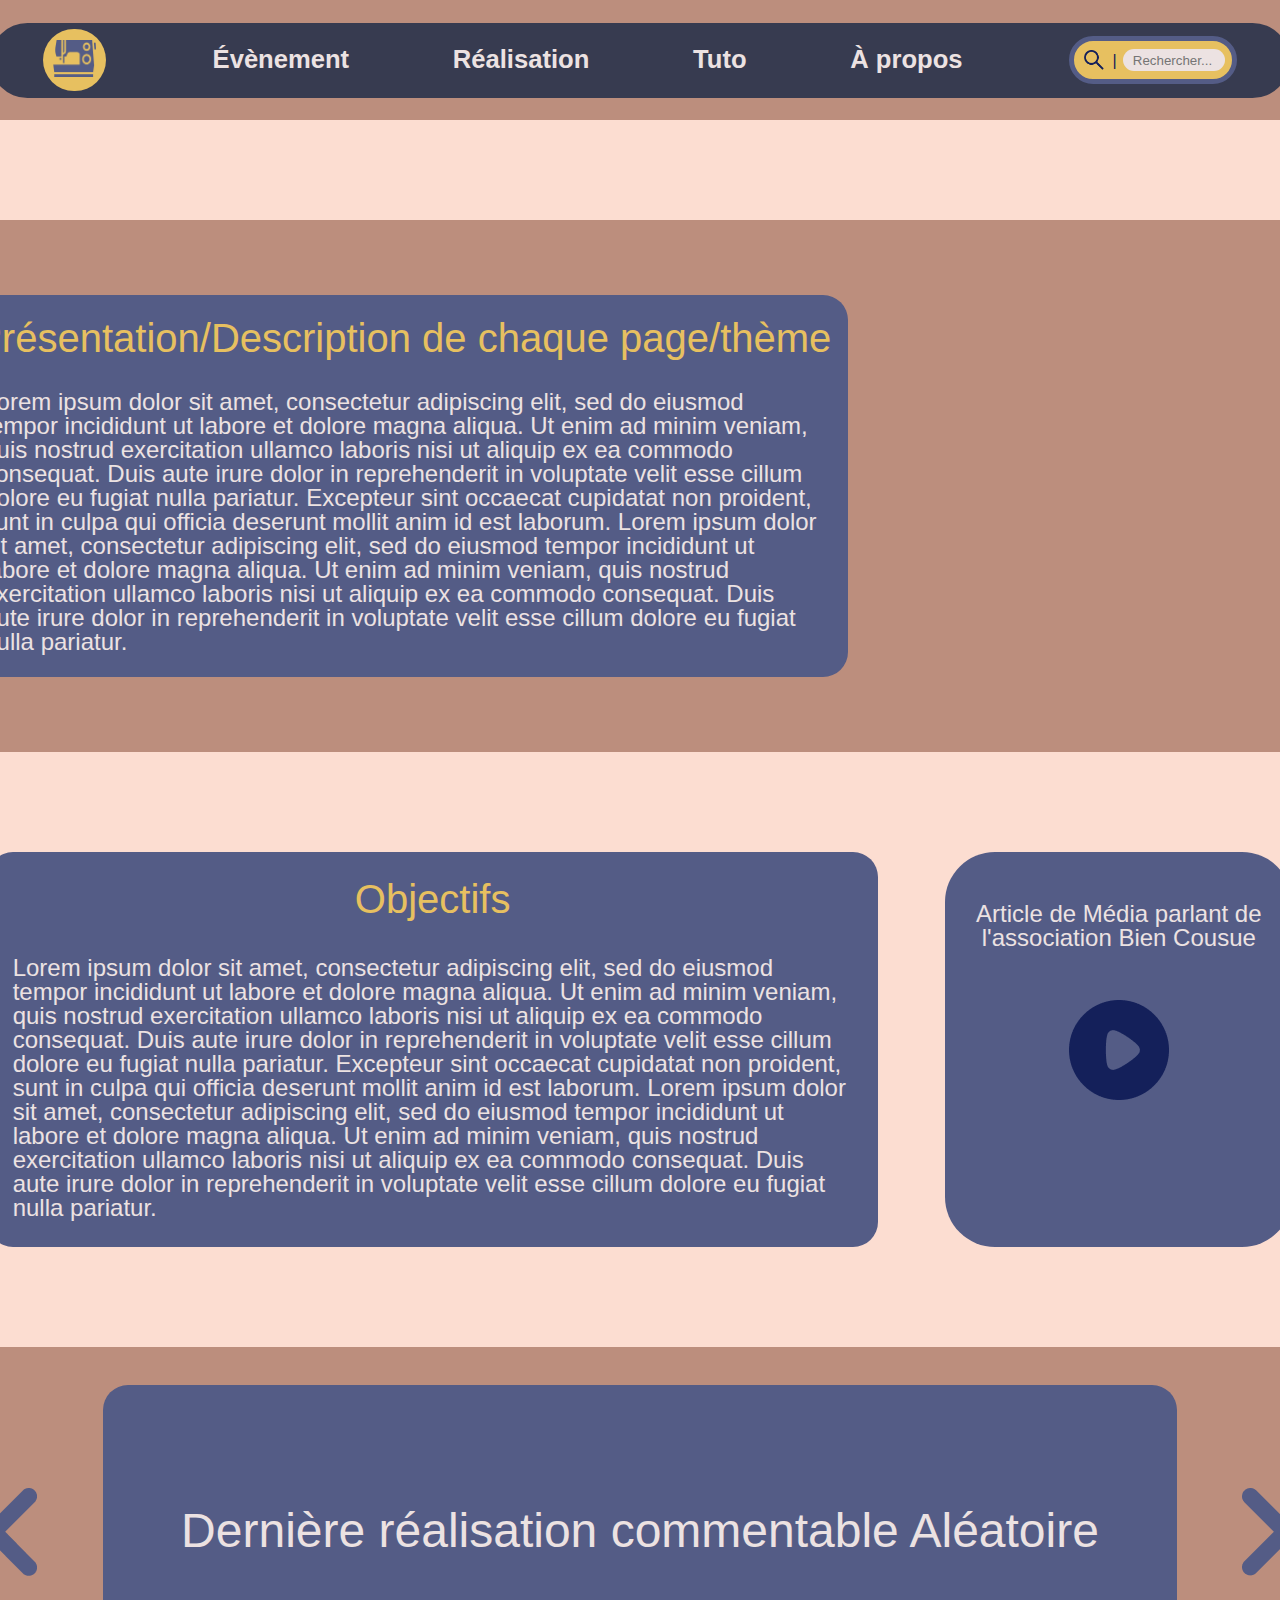
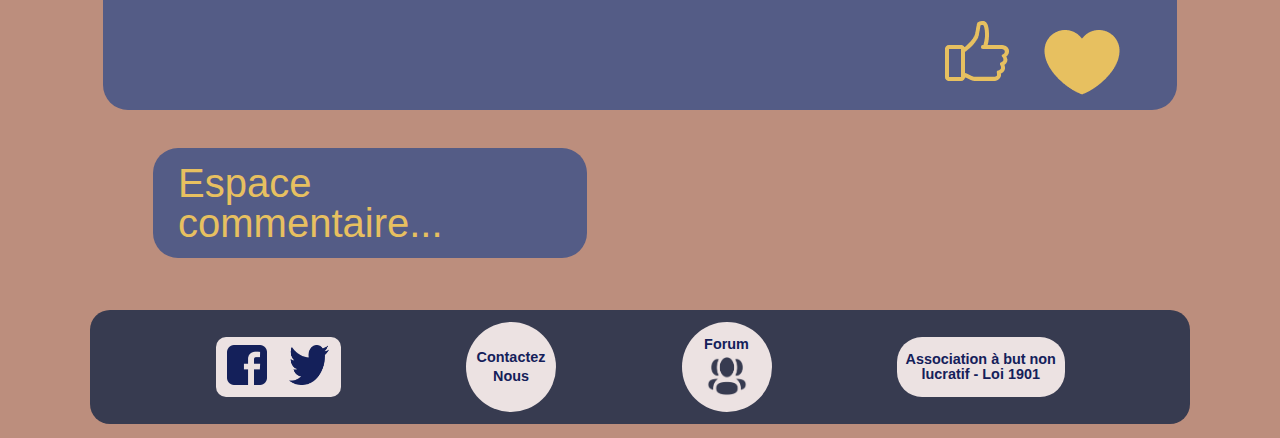
==== index.html @ 73ee2dd3 "ajout lien calendrier accueil et cadre pour note horraire" ====
<!DOCTYPE html>
<html lang="fr">

<head>
  <meta charset="UTF-8" />
  <meta http-equiv="X-UA-Compatible" content="IE=edge" />
  <meta name="viewport" content="width=device-width, initial-scale=1.0" />
  <link rel="stylesheet" media="screen" href="assets/style.css" type="text/css" />
  <link href="https://fonts.cdnfonts.com/css/courgette" rel="stylesheet" />
  <link href="https://fonts.cdnfonts.com/css/inter" rel="stylesheet" />
  <link href="https://fonts.cdnfonts.com/css/montserrat" rel="stylesheet" />
  <title>Accueil</title>
</head>

<body>
  <header>
    <nav id="h_navbar">
      <div id="logo">
        <a href="index.html" title="Accueil Bien cousue">
          <img src="assets/img/logo.png" alt="logo" class="logo_couture" />
        </a>
      </div>
      <label for="hidden" class="burger_menu"></label>
      <input type="checkbox" name="hidden" id="hidden" />
      <div class="invert_border_right"></div>
      <div class="invert_border_left"></div>
      <ul id="pages">
        <li>
          <a href="evenements/evenement.html">
            <p>Évènement</p>
          </a>
        </li>
        <li>
          <a href="realisation/realisation.html">
            <p>Réalisation</p>
          </a>
        </li>
        <li>
          <a href="tuto/tuto.html">
            <p>Tuto</p>
          </a>
        </li>
        <li>
          <a href="a_propos.html">
            <p>&Agrave; propos</p>
          </a>
        </li>
      </ul>
      <div id="bar_recherche">
        <form action="recherche" id="form_recherche">
          <label for="loupe"></label>
          <input type="image" src="assets/img/Vector.png" alt="icone de loupe" id="loupe" />
          <p>|</p>

          <label for="recherche"></label>
          <input type="text" id="recherche" placeholder="Rechercher..." maxlength="50" />
        </form>
      </div>
    </nav>
  </header>
  <main>
    <section id="bloc_desc">
      <div id="presentation">
        <h1 class="text_gold">
          Présentation/Description de chaque page/thème
        </h1>
        <p class="text_white">
          Lorem ipsum dolor sit amet, consectetur adipiscing elit, sed do
          eiusmod tempor incididunt ut labore et dolore magna aliqua. Ut enim
          ad minim veniam, quis nostrud exercitation ullamco laboris nisi ut
          aliquip ex ea commodo consequat. Duis aute irure dolor in
          reprehenderit in voluptate velit esse cillum dolore eu fugiat nulla
          pariatur. Excepteur sint occaecat cupidatat non proident, sunt in
          culpa qui officia deserunt mollit anim id est laborum. Lorem ipsum
          dolor sit amet, consectetur adipiscing elit, sed do eiusmod tempor
          incididunt ut labore et dolore magna aliqua. Ut enim ad minim
          veniam, quis nostrud exercitation ullamco laboris nisi ut aliquip ex
          ea commodo consequat. Duis aute irure dolor in reprehenderit in
          voluptate velit esse cillum dolore eu fugiat nulla pariatur.
        </p>
      </div>
      <div id="calendrier">
        <a href="../evenements/even_NosAteliers.html#anchor1-even_exep">

          <img src="assets/img/calendrier.PNG" id="calendrier_index" alt="" />
        </a>
      </div>
    </section>

    <section id="objectifs">
      <div id="objectifs_texte">
        <h1 class="text_gold">Objectifs</h1>
        <p class="text_white">
          Lorem ipsum dolor sit amet, consectetur adipiscing elit, sed do
          eiusmod tempor incididunt ut labore et dolore magna aliqua. Ut enim
          ad minim veniam, quis nostrud exercitation ullamco laboris nisi ut
          aliquip ex ea commodo consequat. Duis aute irure dolor in
          reprehenderit in voluptate velit esse cillum dolore eu fugiat nulla
          pariatur. Excepteur sint occaecat cupidatat non proident, sunt in
          culpa qui officia deserunt mollit anim id est laborum. Lorem ipsum
          dolor sit amet, consectetur adipiscing elit, sed do eiusmod tempor
          incididunt ut labore et dolore magna aliqua. Ut enim ad minim
          veniam, quis nostrud exercitation ullamco laboris nisi ut aliquip ex
          ea commodo consequat. Duis aute irure dolor in reprehenderit in
          voluptate velit esse cillum dolore eu fugiat nulla pariatur.
        </p>
      </div>
      <div id="article_media">
        <p class="text_white">
          Article de Média parlant de l'association Bien Cousue
        </p>
        <div id="bouton_play">
          <img src="assets/img/Play.png" id="bouton_bouton_play" alt="icone de lecteur video" />
        </div>
      </div>
    </section>
    <div id="section_realisation">
      <img id="fleche_gauche" src="assets/img/VectorLeft.png" alt="fleche gauche" />
      <div id="center_realisation">
        <div id="der_realisation">
          <p class="text_white">Dernière réalisation commentable Aléatoire</p>
          <div id="like_realisation">
            <img class="img_der" src="assets/img/like.png" alt="pouce like" />
            <img class="img_der" src="assets/img/coeur.png" alt="coeur" />
          </div>
        </div>
        <div id="espace_commentaire">
          <p class="text_gold">Espace commentaire...</p>
        </div>
      </div>
      <img id="fleche_droite" src="assets/img/VectorRight.png" alt="fleche droite" />
    </div>
  </main>
  <footer>
    <nav id="footer_nav">
      <div id="reseaux_sociaux">
        <a href="https://fr-fr.facebook.com/reg/">
          <img src="assets/img/facebook.png" alt="logo facebook" class="footer-img" />
        </a>
        <a href="https://twitter.com/">
          <img src="assets/img/tweeter.png" alt="logo tweeter" class="footer-img" />
        </a>
      </div>
      <div>
        <a href="a_propos.html#contactez-nous" class="footer_circle">
          <p>Contactez</p>
          <p>Nous</p>
        </a>
      </div>
      <div>
        <a href="realisation/forum.html" class="footer_circle">
          <p>Forum</p>
          <img src="assets/img/forum.png" alt="icone forum" class="footer-img" />
        </a>
      </div>
      <div id="legislation">
        <a href="https://www.legifrance.gouv.fr/loda/id/LEGITEXT000006069570/">
          <p>Association à but non lucratif - Loi 1901</p>
        </a>
      </div>
    </nav>
  </footer>
</body>

</html>
---- assets/style.css ----
/* import */

@import url("https://fonts.cdnfonts.com/css/courgette");
@import url("https://fonts.cdnfonts.com/css/montserrat");
@import url("https://fonts.cdnfonts.com/css/inter");

/* reset CSS */
html,
body,
div,
span,
applet,
object,
iframe,
h1,
h2,
h3,
h4,
h5,
h6,
p,
blockquote,
pre,
a,
abbr,
acronym,
address,
big,
cite,
code,
del,
dfn,
em,
img,
ins,
kbd,
q,
s,
samp,
small,
strike,
strong,
sub,
sup,
tt,
var,
b,
u,
i,
center,
dl,
dt,
dd,
ol,
ul,
li,
fieldset,
form,
label,
legend,
table,
caption,
tbody,
tfoot,
thead,
tr,
th,
td,
article,
aside,
canvas,
details,
embed,
figure,
figcaption,
footer,
header,
hgroup,
menu,
nav,
output,
ruby,
section,
summary,
time,
mark,
audio,
video {
  margin: 0;
  padding: 0;
  border: 0;
  font-size: 100%;
  font: inherit;
  vertical-align: baseline;
}

/* HTML5 display-role reset for older browsers */
article,
aside,
details,
figcaption,
figure,
footer,
header,
hgroup,
menu,
nav,
section {
  display: block;
}

body {
  line-height: 1;
}

ol,
ul {
  list-style: none;
}

blockquote,
q {
  quotes: none;
}

blockquote:before,
blockquote:after,
q:before,
q:after {
  content: "";
  content: none;
}

table {
  border-collapse: collapse;
  border-spacing: 0;
}

a {
  color: currentColor;
  text-decoration: none;
}

/* fin reset CSS */

/* *************************************************************************************************************************** */

/* start Variables */

:root {
  --primary-color: #bc8e7d;
  --primary-light: #fcddd1;
  --primary-dark: #82514e;
  --secondary-color: #373b50;
  --secondary-light: #545c86;
  --secondary-dark: #14205a;
  --gold: #e7c060;
  --white: #ece2e2;
}

/* end Variables / Import */

/* *************************************************************************************************************************** */

/* start Version Desktop */

/* général */
body {
  display: flex;
  flex-direction: column;
  align-items: center;
  background-color: var(--white);
}

main {
  width: 1440px;
  background-color: var(--primary-light);
}

h1,
h2,
h3,
h4,
h5,
h6 {
  font-family: "Courgette", sans-serif;
}

p {
  font-family: "Inter", sans-serif;
}

/* *************************************************************************************************************************** */

/* header */
header {
  width: 1440px;
  height: 120px;
  background-color: var(--primary-color);
  display: flex;
  justify-content: center;
  align-items: center;
}

#h_navbar {
  width: 1300px;
  height: calc(150px / 2);
  background-color: var(--secondary-color);
  border-radius: 50px;
  display: flex;
  justify-content: space-around;
  align-items: center;
}

#logo {
  width: calc(125px / 2);
  height: calc(125px / 2);
  border-radius: 50%;
  background-color: var(--gold);
  display: flex;
  justify-content: center;
  align-items: center;
}

.logo_couture {
  width: calc(87.5px / 2);
  height: calc(75px / 2);
}

a:hover {
  filter: opacity(0.8);
}

#hidden,
.burger_menu {
  display: none;
}

.invert_border_right,
.invert_border_left {
  visibility: hidden;
  overflow: hidden;
  position: absolute;
  width: 30px;
  height: 0px;
  opacity: 0;
  top: 65px;
  z-index: -1;
  transition: opacity 0.1s, height 1.5s;
}
.invert_border_right {
  right: -30px;
}
.invert_border_left {
  right: 90px;
}

#pages {
  width: 750px;
  height: auto;
  display: flex;
  justify-content: space-between;
  font-size: 1.6em;
  font-weight: bold;
  gap: 20px;
  color: var(--white);
}

#pages > a:hover {
  color: var(--gold);
}

#bar_recherche {
  width: calc(236px / 1.5);
  height: calc(57px / 1.5);
  border: 5px solid var(--secondary-light);
  border-radius: 100px;
  background-color: var(--gold);
  display: flex;
  justify-content: center;
  align-items: center;
}

#form_recherche {
  display: flex;
  justify-content: space-evenly;
  align-items: center;
  width: calc(225px / 1.5);
}

#form_recherche > p {
  height: 20px;
  margin-left: 5px;
  margin-top: 5px;
  color: var(--secondary-dark);
}

#recherche {
  width: calc(135px / 1.5);
  height: 20px;
  background-color: var(--white);
  border-radius: 100px;
  border: 0px solid var(--gold);
  color: var(--secondary-dark);
  padding-left: 10px;
}

#loupe {
  width: 20px;
  height: 20px;
}
/* fin header */

/* *************************************************************************************************************************** */

/* footer */
footer {
  width: 1440px;
  height: calc(283px / 2);
  background-color: var(--primary-color);
  display: flex;
  justify-content: center;
  align-items: center;
}

#footer_nav {
  width: 1100px;
  height: calc(227px / 2);
  background-color: var(--secondary-color);
  border-radius: 20px;
  display: flex;
  justify-content: space-evenly;
  align-items: center;
}

#footer_nav p {
  font-size: 0.9em;
  font-weight: bold;
  font-family: "Montserrat", sans-serif;
}

#reseaux_sociaux {
  width: calc(250px / 2);
  height: calc(120px / 2);
  display: flex;
  justify-content: space-around;
  align-items: center;
  background-color: var(--white);
  border-radius: 10px;
}

.footer-img {
  width: 40px;
  height: 40px;
}

.footer_circle {
  width: calc(180px / 2);
  height: calc(180px / 2);
  border-radius: 50%;
  background-color: var(--white);
  color: var(--secondary-dark);
  display: flex;
  justify-content: center;
  gap: 5px;
  align-items: center;
  flex-direction: column;
}

#legislation {
  width: calc(335px / 2);
  height: calc(120px / 2);
  background-color: var(--white);
  border-radius: 25px;
  color: var(--secondary-dark);
  display: flex;
  justify-content: center;
  align-items: center;
  text-align: center;
}
/* fin footer */

/* Fin général */

/* *************************************************************************************************************************** */

/* Début index*/
#bloc_desc {
  width: 1440px;
  height: 532px;
  background-color: var(--primary-color);
  margin-top: 100px;
  display: flex;
  justify-content: space-around;
  align-items: center;
}

.text_white {
  font-size: 1.5em;
  color: var(--white);
  margin: 0px 25px;
}

.text_gold {
  font-size: 2.5em;
  color: var(--gold);
}

#presentation {
  width: 890px;
  height: 382px;
  border-radius: 25px;
  background-color: var(--secondary-light);
  display: flex;
  flex-direction: column;
  justify-content: space-evenly;
  align-items: center;
  gap: 10px;
}

#calendrier {
  width: 397px;
  height: 382px;
}

#objectifs {
  display: flex;
  justify-content: space-evenly;
  align-items: center;
  margin-top: 100px;
}

#objectifs_texte {
  width: 890px;
  height: 395px;
  background-color: var(--secondary-light);
  border-radius: 25px;
  display: flex;
  flex-direction: column;
  justify-content: space-evenly;
  align-items: center;
  gap: 10px;
}

#article_media {
  width: 347px;
  height: 395px;
  border-radius: 50px;
  background-color: var(--secondary-light);
  display: flex;
  flex-direction: column;
  justify-content: space-evenly;
  align-items: center;
  text-align: center;
}

#bouton_play {
  height: 50%;
  display: flex;
  justify-content: center;
  align-items: flex-start;
}

#section_realisation {
  width: 1440px;
  height: 549px;
  background-color: var(--primary-color);
  margin-top: 100px;
  display: flex;
  justify-content: space-evenly;
  align-items: center;
}

#fleche_gauche {
  margin-bottom: 180px;
}

#center_realisation {
  height: 549px;
  display: flex;
  flex-direction: column;
  justify-content: space-evenly;
}

#der_realisation {
  width: 1074px;
  height: 325px;
  background-color: var(--secondary-light);
  border-radius: 25px;
  font-size: 2em;
  display: flex;
  flex-direction: column;
  justify-content: flex-end;
  gap: 50px;
}

#der_realisation > p {
  justify-self: center;
  align-self: center;
}

#like_realisation {
  padding-right: 50px;
  align-self: flex-end;
}

#espace_commentaire {
  width: 409px;
  height: 110px;
  background-color: var(--secondary-light);
  border-radius: 25px;
  margin-left: 50px;
  padding-left: 25px;
  font-size: 1em;
  display: flex;
  justify-content: center;
  align-items: center;
}

#fleche_droite {
  margin-bottom: 180px;
}

/* Fin index*/

/* end Version Desktop */

/* *************************************************************************************************************************** */

/* start Version Mobile */

@media screen and (max-width: 391px) {
  /* start header */
  header {
    width: 390px;
    height: 79px;
  }

  #h_navbar {
    width: 320px;
    height: 60px;
    justify-content: space-evenly;
    position: relative;
  }

  #logo {
    width: 50px;
    height: 50px;
  }

  .logo_couture,
  #logo a {
    width: 33px;
    height: 28px;
  }
  #pages {
    visibility: hidden;
    overflow: hidden;
    position: absolute;
    height: 0px;
    top: 69px;
    color: var(--primary-light);
    transition: height 1s, color 0s;
  }
  #pages ~ a:hover {
    filter: opacity(0.8);
  }

  #hidden {
    display: inline-block;
    opacity: 0;
    position: absolute;
    right: 25px;
    width: 30px;
    height: 25.5px;
    z-index: 5;
  }

  .burger_menu::before {
    content: "";
    background-color: var(--gold);
    width: 30px;
    height: 5px;
    border-radius: 25px;
    position: absolute;
    top: -10px;
  }

  .burger_menu {
    display: inline-block;
    order: 3;
    background-color: var(--gold);
    width: 30px;
    height: 5px;
    border-radius: 25px;
    position: relative;
  }

  .burger_menu::after {
    content: "";
    background-color: var(--gold);
    width: 30px;
    height: 5px;
    border-radius: 25px;
    position: absolute;
    bottom: -10px;
  }

  #hidden:hover {
    cursor: pointer;
  }

  #hidden:checked ~ #pages {
    width: 90px;
    height: 90px;
    border-bottom-left-radius: 20px;
    border-bottom-right-radius: 20px;
    font-size: 0.8em;
    background-color: var(--primary-color);
    color: var(--white);
    visibility: visible;
    flex-direction: column;
    justify-content: space-evenly;
    gap: 0;
    text-align: center;
    position: absolute;
    right: 0px;
    top: 68px;
    z-index: 1;
  }
  #hidden:checked ~ .invert_border_right {
    visibility: visible;
    height: 30px;
    width: 30px;
    right: -30px;
    top: 69.5px;
    border-top-left-radius: 10px;
    box-shadow: -5px -5px var(--primary-color);
    opacity: 1;
    z-index: 2;
  }
  #hidden:checked ~ .invert_border_left {
    visibility: visible;
    height: 30px;
    width: 30px;
    right: 90px;
    top: 69.5px;
    border-top-right-radius: 10px;
    box-shadow: 5px -5px var(--primary-color);
    opacity: 1;
    z-index: 2;
  }
  #pages + li {
    position: relative;
  }

  #bar_recherche {
    width: 120px;
    height: 34px;
  }

  #form_recherche {
    width: 134px;
    margin-right: 5px;
  }

  #form_recherche > p {
    height: 20px;
  }

  #recherche {
    width: 50px;
    height: 20px;
    padding-left: 5px;
    font-size: 0.55rem;
  }

  #loupe {
    width: 20px;
    height: 19.2px;
  }

  /* end header */
  /* *************************************************************************************************************************** */
  /* ************************************************* MEDIA QUERIES ********************************************************** */
  main {
    height: auto;
    width: 390px;
  }

  #bloc_desc {
    background-color: var(--primary-light);
    width: 390px;
    height: 150px;
    margin-top: 20px;
    display: block;
  }
  #presentation {
    width: 370px;
    height: 180px;
    gap: 0px;
    margin-left: 10px;
    margin-top: 25px;
    border-radius: 10px;
  }

  .text_gold {
    font-size: 1em;
  }

  .text_white {
    font-size: 0.6em;
    line-height: 0.75rem;
    margin: 0 15px;
  }

  #article_media {
    width: 163px;
    height: 120px;
    margin-left: 15px;
    background-color: var(--primary-dark);
    border: 1px solid var(--secondary-dark);
    border-radius: 15px;
    transform: translate(0px, -182px);
  }

  #article_media > p {
    order: 2;
  }

  #bouton_bouton_play {
    width: 50px;
    height: 50px;
    order: 1;
  }

  #calendrier {
    width: 163px;
    height: 120px;
  }

  #calendrier_index {
    width: 163px;
    height: 120px;
    transform: translate(205px, 46px);
  }

  #objectifs {
    display: block;
    width: 370px;
    height: 175px;
    background-color: var(--primary-color);
    border-radius: 10px;
    margin-top: 50px;
    margin-left: 10px;
  }

  #objectifs_texte {
    width: 370px;
    height: 207px;
    transform: translate(0px, 200px);
    background-color: var(--secondary-dark);
    border-radius: 10px;
    gap: 0;
  }

  #objectifs_texte > h1 {
    font-size: 1.6rem;
  }

  #section_realisation {
    background-color: var(--primary-light);
    width: 390px;
    height: 150px;
    margin-top: 500px;
  }

  #der_realisation {
    width: 280px;
    height: 159px;
    transform: translate(0px, 215px);
    border-radius: 10px;
    gap: 28px;
  }

  #der_realisation > p {
    line-height: 20px;
    font-size: 0.75rem;
    margin: 0;
    align-self: center;
  }

  #like_realisation {
    padding-right: 20px;
  }

  .img_der {
    width: 40px;
    height: 40px;
  }

  #section_realisation {
    height: 200px;
    margin-top: 280px;
  }

  #center_realisation {
    transform: translate(0px, -230px);
    height: 250px;
  }

  #fleche_droite {
    width: 25px;
    height: 38px;
    margin-bottom: 90px;
  }

  #fleche_gauche {
    width: 25px;
    height: 38px;
    margin-bottom: 90px;
  }

  #espace_commentaire {
    width: 187px;
    height: 38px;
    margin-left: 0px;
    padding-left: 3px;
    font-size: 0.8em;
    transform: translate(0px, 210px);
    background-color: var(--secondary-dark);
    border-radius: 5px;
  }

  /* *************************************************************************************************************************** */

  /* start footer */
  footer {
    width: 390px;
    height: 79px;
  }

  #footer_nav {
    width: 370px;
    height: 60px;
    border-radius: 10px;
  }

  #footer_nav p {
    font-size: 0.5rem;
  }

  #reseaux_sociaux {
    width: 70px;
    height: 40px;
  }

  .footer-img {
    width: 25px;
    height: 25px;
  }

  .footer_circle {
    width: 50px;
    height: 50px;
    gap: 2px;
  }

  #legislation {
    width: 98px;
    height: 36px;
  }
  /* #legislation > a > p {
    font-size: 0.5rem;
  } */
  /* end footer */
}
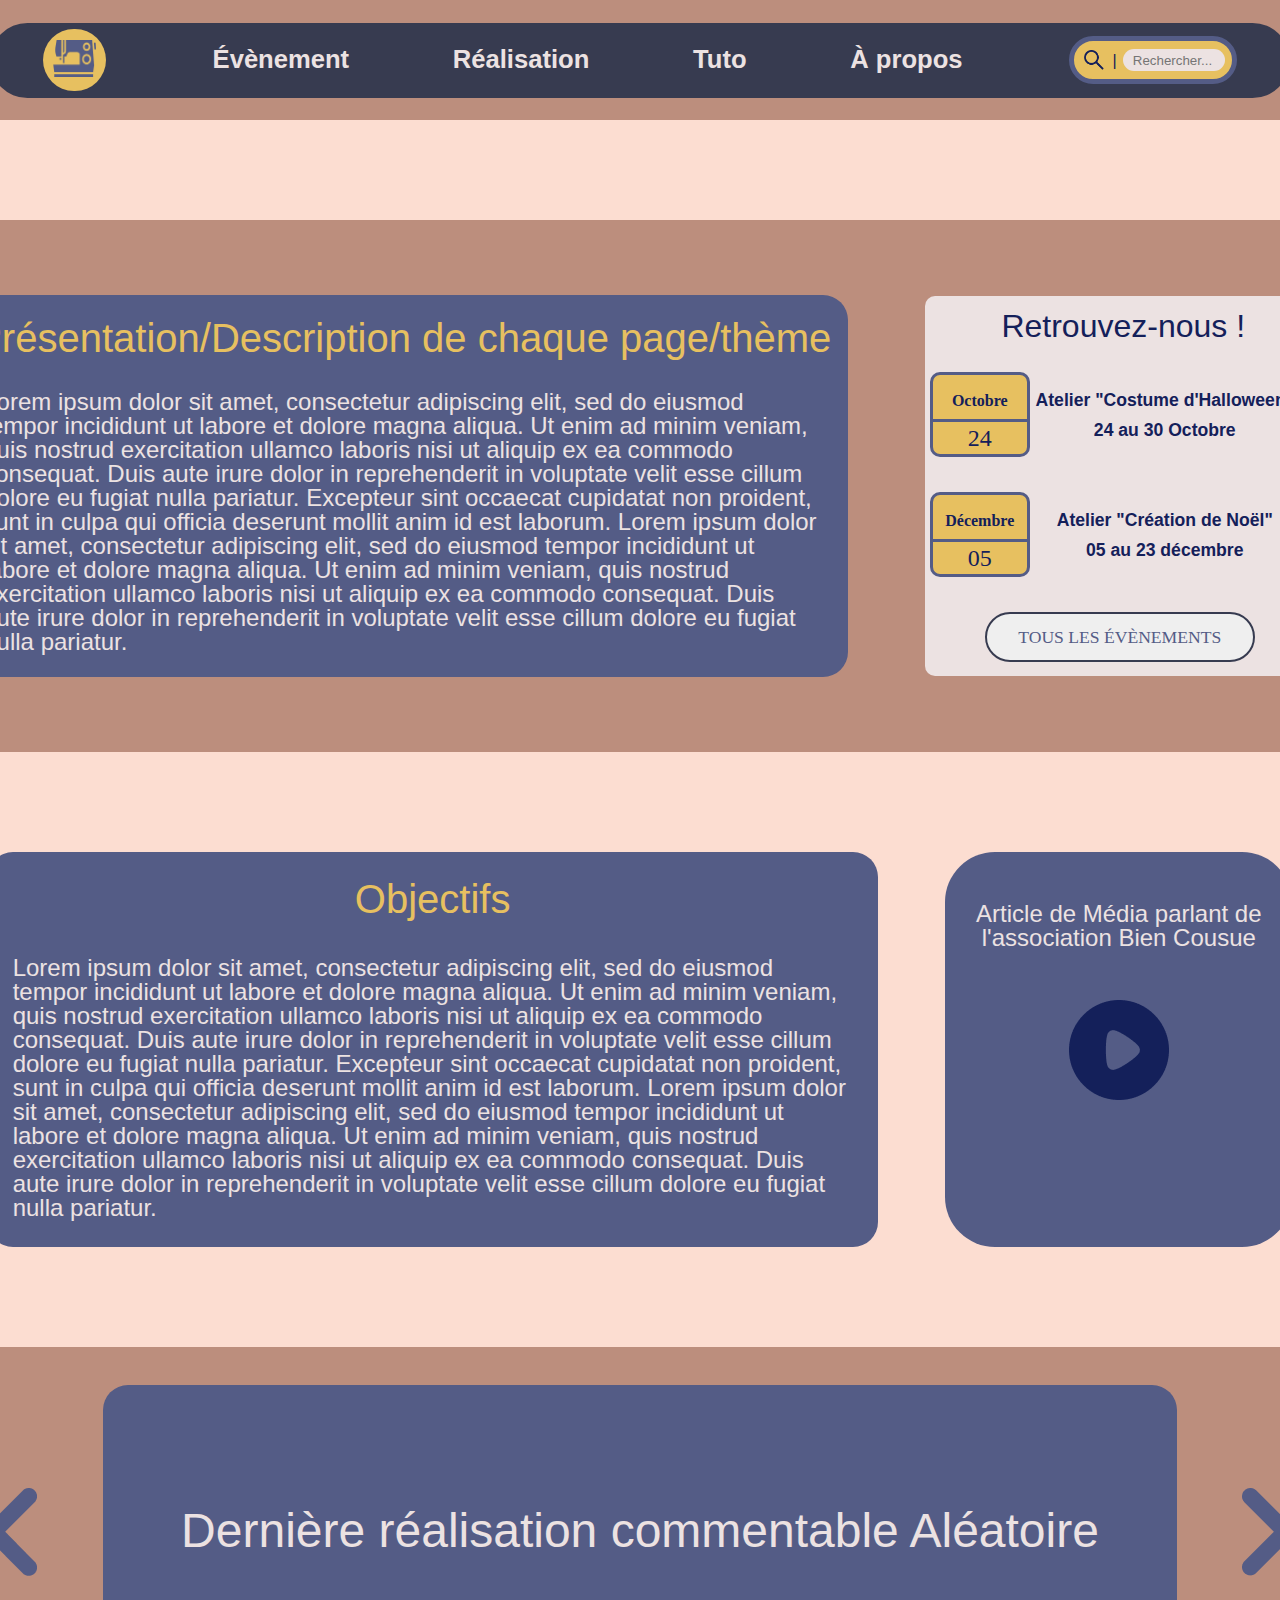
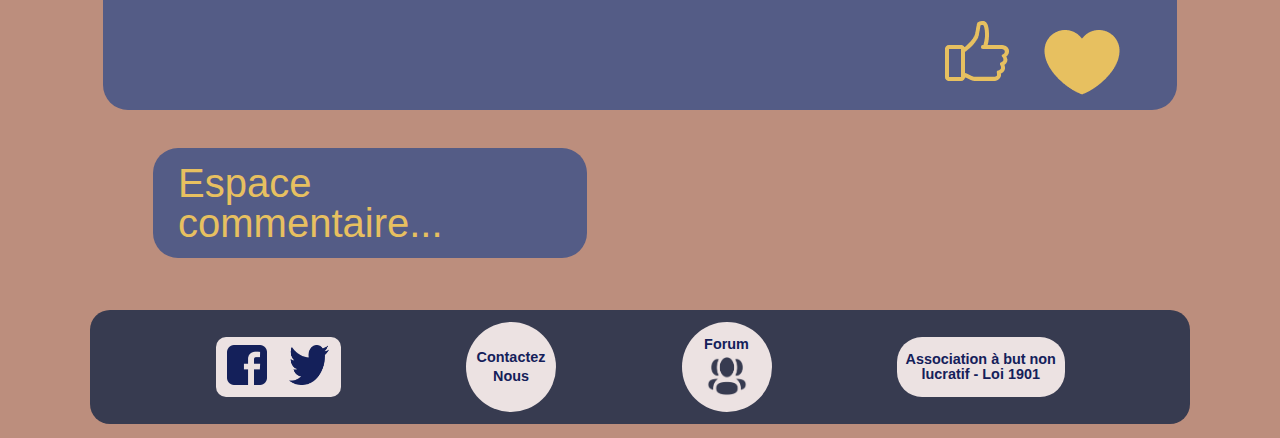
==== commit e831cce5: "ajout calendrier page acceuil" ====
--- a/index.html
+++ b/index.html
@@ -80,10 +80,30 @@
         </p>
       </div>
       <div id="calendrier">
-        <a href="../evenements/even_NosAteliers.html#anchor1-even_exep">
 
-          <img src="assets/img/calendrier.PNG" id="calendrier_index" alt="" />
-        </a>
+        <h2>Retrouvez-nous !</h2>
+            <div class="tableau_calendrier">
+              <input type="bouton" id="mois" class="mois1" value="Octobre">
+              <input type="bouton" id="mois_date" class="mois_date1" value="24">
+              <input type="bouton" id="mois" class="mois2" value="Décembre">
+              <input type="bouton" id="mois_date" class="mois_date2" value="05">
+              <div class="calendrie_titre calendrie_titre1">
+                <p>Atelier "Costume d'Halloween"</p>
+              </div>
+              <div class="debut_evenement debut_evenement1">
+                <p> 24 au 30 Octobre</p>
+              </div>
+              
+              <div class="calendrie_titre calendrie_titre2">
+                <p>Atelier "Création de Noël"</p>
+              </div>
+              <div class="debut_evenement debut_evenement2">
+                <p>05 au 23 décembre</p>
+              </div>
+            </div>
+        <a href="evenements/even_NosAteliers.html#anchor1-even_exep">
+        <input type="button" id="tous_les_evenements" value="TOUS LES ÉVÈNEMENTS"></a>
+
       </div>
     </section>
 
--- a/assets/style.css
+++ b/assets/style.css
@@ -248,9 +248,11 @@
   z-index: -1;
   transition: opacity 0.1s, height 1.5s;
 }
+
 .invert_border_right {
   right: -30px;
 }
+
 .invert_border_left {
   right: 90px;
 }
@@ -266,7 +268,7 @@
   color: var(--white);
 }
 
-#pages > a:hover {
+#pages>a:hover {
   color: var(--gold);
 }
 
@@ -288,7 +290,7 @@
   width: calc(225px / 1.5);
 }
 
-#form_recherche > p {
+#form_recherche>p {
   height: 20px;
   margin-left: 5px;
   margin-top: 5px;
@@ -309,6 +311,7 @@
   width: 20px;
   height: 20px;
 }
+
 /* fin header */
 
 /* *************************************************************************************************************************** */
@@ -378,6 +381,7 @@
   align-items: center;
   text-align: center;
 }
+
 /* fin footer */
 
 /* Fin général */
@@ -420,7 +424,120 @@
 
 #calendrier {
   width: 397px;
-  height: 382px;
+  height: 380px;
+  background-color: var(--white);
+  border-radius: 10px;
+  display: flex;
+  flex-direction: column;
+  justify-content: center;
+
+}
+
+#calendrier h2 {
+  font-size: 2em;
+  font-style: normal;
+  text-align: center;
+  margin-bottom: 30px;
+  color: var(--secondary-dark);
+}
+
+.tableau_calendrier {
+  width: 370px;
+  height: 170px;
+  display: grid;
+  margin-bottom: 70px;
+  margin-left: 5px;
+  grid-template-columns: 100px 1fr;
+  grid-template-rows: 50px 40px 30px 50px 40px;
+  grid-template-areas:
+    "mois1  calendrie_titre1"
+    "mois_date1  debut_evenement1"
+    ". ."
+    "mois2  calendrie_titre2"
+    "mois_date2  debut_evenement2";
+  text-align: center;
+}
+
+.mois1 {
+  grid-area: mois1;
+}
+
+.mois_date1 {
+  grid-area: mois_date1;
+}
+
+.calendrie_titre1 {
+  grid-area: calendrie_titre1;
+  margin-top: 20px;
+
+}
+
+.debut_evenement1 {
+  grid-area: debut_evenement1;
+}
+
+.mois2 {
+  grid-area: mois2;
+}
+
+.mois_date2 {
+  grid-area: mois_date2;
+}
+
+.calendrie_titre2 {
+  grid-area: calendrie_titre2;
+  margin-top: 20px;
+
+}
+
+.debut_evenement2 {
+  grid-area: debut_evenement2;
+}
+
+.tableau_calendrier div p {
+  font-size: 1.1em;
+  color: var(--secondary-dark);
+  font-weight: bold;
+}
+
+#tous_les_evenements {
+  border: 2px solid var(--secondary-color);
+  border-radius: 50px;
+  width: 270px;
+  height: 50px;
+  background-color: none;
+  margin-left: 60px;
+  font-family: 'inter', 'sans serif';
+  font-size: 1.1em;
+  color: var(--secondary-light);
+}
+
+#mois {
+  width: 90px;
+  height: 50px;
+  background-color: var(--gold);
+  text-align: center;
+  font-size: 1em;
+  font-family: "inter", "sans serif";
+  border-radius: 10px 10px 0px 0px;
+  color: var(--secondary-dark);
+  font-weight: bold;
+  border: 3px solid var(--secondary-light);
+
+}
+
+#mois_date {
+  width: 90px;
+  height: 30px;
+  background-color: var(--gold);
+  text-align: center;
+  border-radius: 0px 0px 10px 10px;
+  margin-top: -3px;
+  font-size: 1.5em;
+  font-family: "inter", "sans serif";
+  color: var(--secondary-dark);
+  border: 3px solid var(--secondary-light);
+
 }
 
 #objectifs {
@@ -494,7 +611,7 @@
   gap: 50px;
 }
 
-#der_realisation > p {
+#der_realisation>p {
   justify-self: center;
   align-self: center;
 }
@@ -530,6 +647,7 @@
 /* start Version Mobile */
 
 @media screen and (max-width: 391px) {
+
   /* start header */
   header {
     width: 390px;
@@ -553,6 +671,7 @@
     width: 33px;
     height: 28px;
   }
+
   #pages {
     visibility: hidden;
     overflow: hidden;
@@ -562,7 +681,8 @@
     color: var(--primary-light);
     transition: height 1s, color 0s;
   }
-  #pages ~ a:hover {
+
+  #pages~a:hover {
     filter: opacity(0.8);
   }
 
@@ -610,7 +730,7 @@
     cursor: pointer;
   }
 
-  #hidden:checked ~ #pages {
+  #hidden:checked~#pages {
     width: 90px;
     height: 90px;
     border-bottom-left-radius: 20px;
@@ -628,7 +748,8 @@
     top: 68px;
     z-index: 1;
   }
-  #hidden:checked ~ .invert_border_right {
+
+  #hidden:checked~.invert_border_right {
     visibility: visible;
     height: 30px;
     width: 30px;
@@ -639,7 +760,8 @@
     opacity: 1;
     z-index: 2;
   }
-  #hidden:checked ~ .invert_border_left {
+
+  #hidden:checked~.invert_border_left {
     visibility: visible;
     height: 30px;
     width: 30px;
@@ -650,7 +772,8 @@
     opacity: 1;
     z-index: 2;
   }
-  #pages + li {
+
+  #pages+li {
     position: relative;
   }
 
@@ -664,7 +787,7 @@
     margin-right: 5px;
   }
 
-  #form_recherche > p {
+  #form_recherche>p {
     height: 20px;
   }
 
@@ -689,12 +812,14 @@
   }
 
   #bloc_desc {
+    position: relative;
     background-color: var(--primary-light);
     width: 390px;
     height: 150px;
     margin-top: 20px;
     display: block;
   }
+
   #presentation {
     width: 370px;
     height: 180px;
@@ -702,6 +827,85 @@
     margin-left: 10px;
     margin-top: 25px;
     border-radius: 10px;
+  }
+
+  #calendrier {
+    position: absolute;
+    width: 164.6px;
+    height: 121.6px;
+    border-radius: 15px;
+    justify-content: space-between;
+    left: 205px;
+    top: 226px;
+
+  }
+
+  #calendrier h2 {
+    font-size: 0.8em;
+    margin-top: 5px;
+  }
+
+  .tableau_calendrier {
+    position: absolute;
+    width: 155px;
+    height: 150px;
+    display: grid;
+    margin-left: 3px;
+    grid-template-columns: 38px 1fr;
+    grid-template-rows: 20px 10px 8px 20px 10px;
+    grid-template-areas:
+      "mois1  calendrie_titre1"
+      "mois_date1  debut_evenement1"
+      ". ."
+      "mois2  calendrie_titre2"
+      "mois_date2  debut_evenement2";
+    text-align: center;
+    top: 23px;
+  }
+
+  .calendrie_titre1 {
+    margin-top: 8px;
+
+  }
+
+  .calendrie_titre2 {
+    margin-top: 8px;
+
+  }
+
+
+  .tableau_calendrier div p {
+    font-size: 0.47em;
+    font-weight: bold;
+  }
+
+  #tous_les_evenements {
+    border-radius: 8px;
+    width: 100px;
+    height: 18px;
+    background-color: none;
+    margin-left: 35px;
+    font-size: 0.4em;
+    margin-bottom: 5px;
+  }
+
+  #mois {
+    width: 30px;
+    height: 17px;
+    font-size: 0.37em;
+    border-radius: 5px 5px 0px 0px;
+    border: 2px solid var(--secondary-light);
+
+  }
+
+  #mois_date {
+    width: 30px;
+    height: 7px;
+    border-radius: 0px 0px 5px 5px;
+    margin-top: 0px;
+    font-size: 0.5em;
+    border: 2px solid var(--secondary-light);
+
   }
 
   .text_gold {
@@ -724,7 +928,7 @@
     transform: translate(0px, -182px);
   }
 
-  #article_media > p {
+  #article_media>p {
     order: 2;
   }
 
@@ -732,11 +936,6 @@
     width: 50px;
     height: 50px;
     order: 1;
-  }
-
-  #calendrier {
-    width: 163px;
-    height: 120px;
   }
 
   #calendrier_index {
@@ -764,7 +963,7 @@
     gap: 0;
   }
 
-  #objectifs_texte > h1 {
+  #objectifs_texte>h1 {
     font-size: 1.6rem;
   }
 
@@ -783,7 +982,7 @@
     gap: 28px;
   }
 
-  #der_realisation > p {
+  #der_realisation>p {
     line-height: 20px;
     font-size: 0.75rem;
     margin: 0;
@@ -870,8 +1069,9 @@
     width: 98px;
     height: 36px;
   }
+
   /* #legislation > a > p {
     font-size: 0.5rem;
   } */
   /* end footer */
-}
+}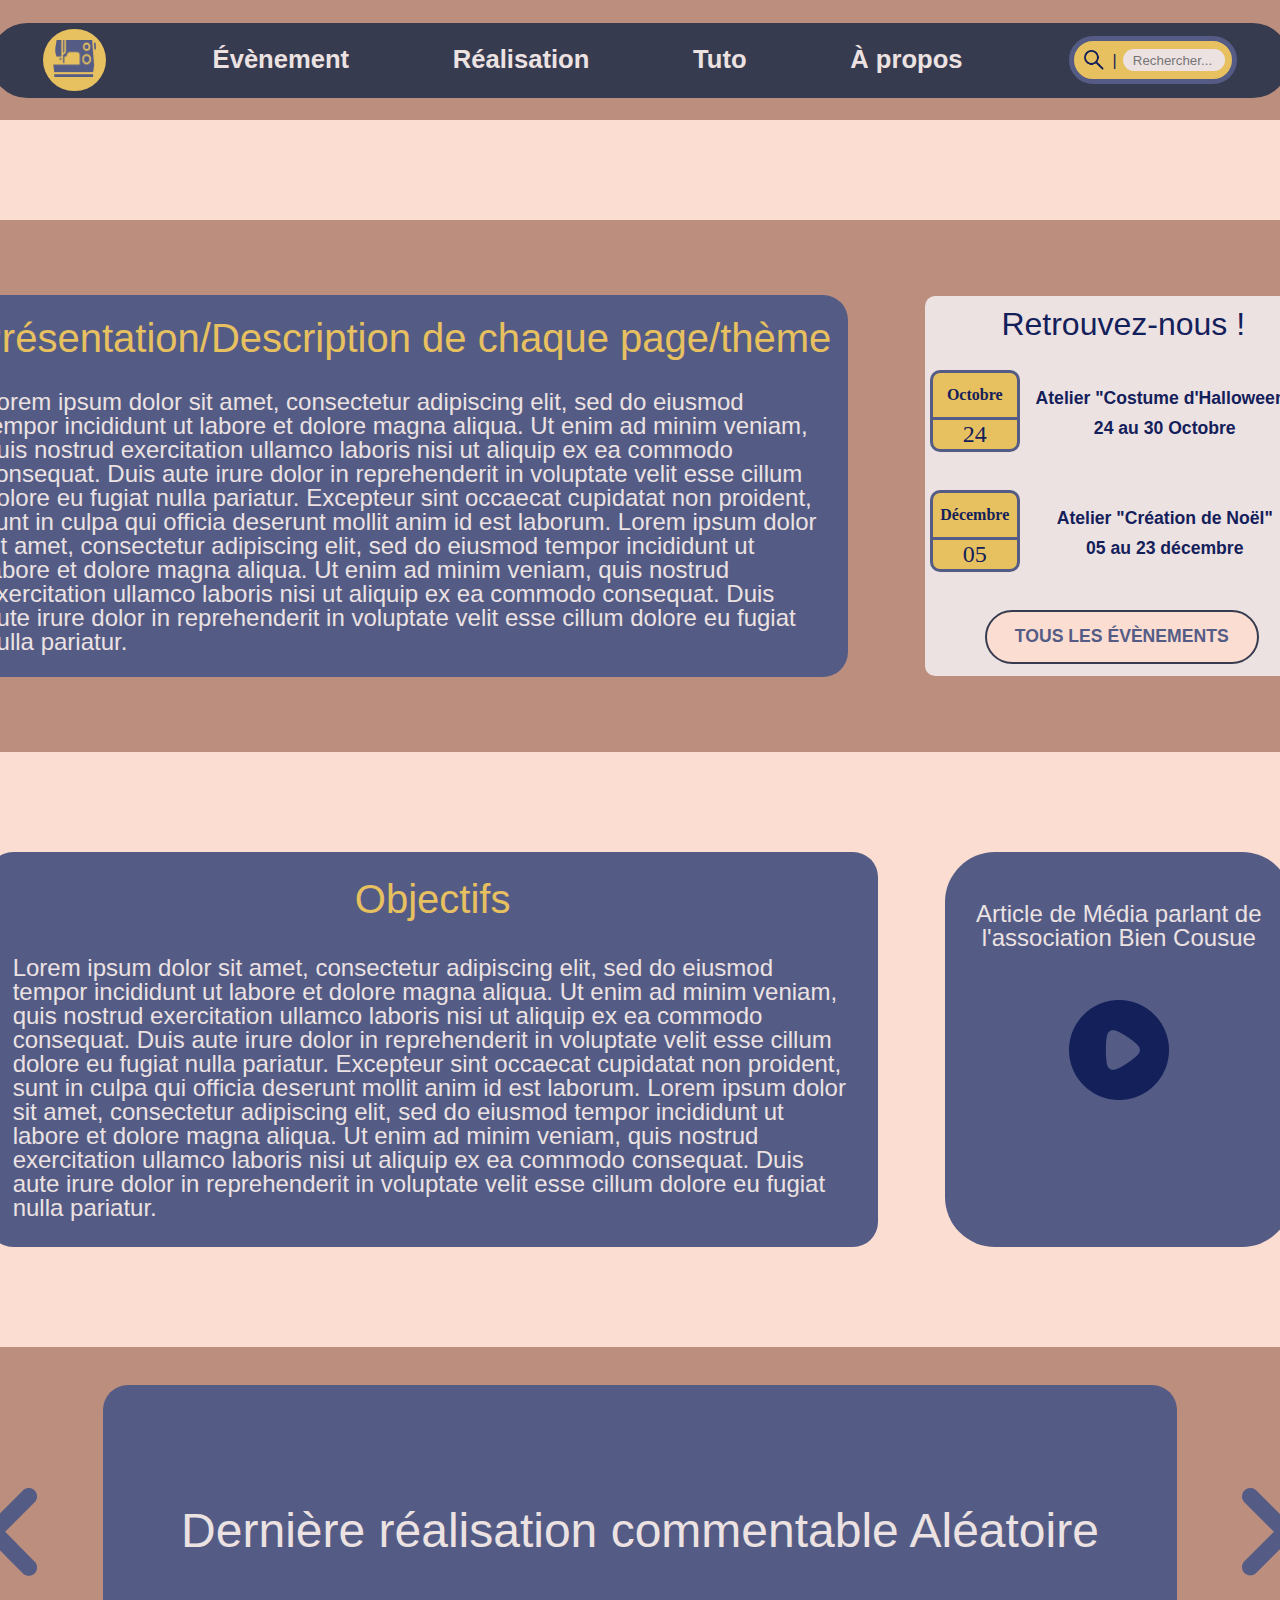
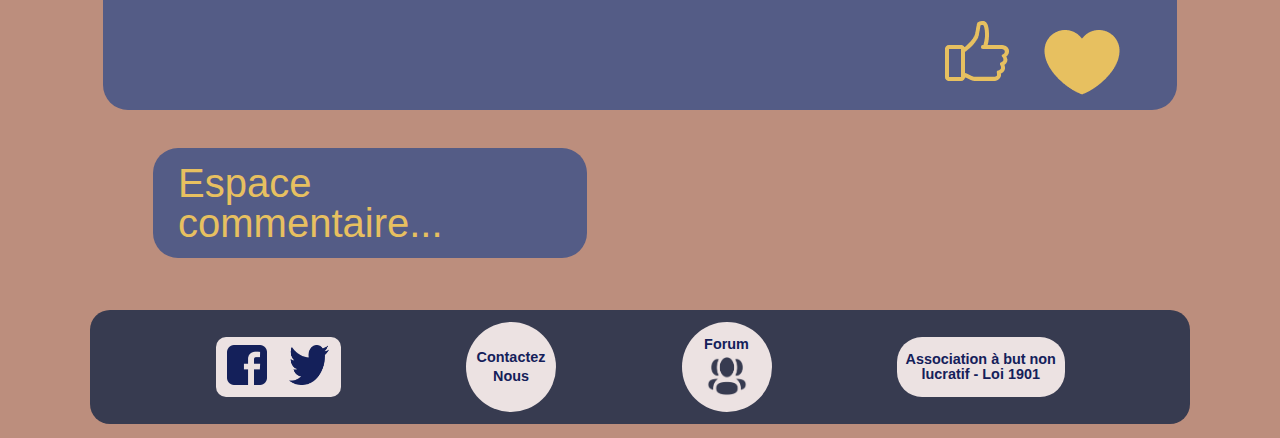
==== commit 6c757df4: "reglages" ====
--- a/index.html
+++ b/index.html
@@ -82,28 +82,29 @@
       <div id="calendrier">
 
         <h2>Retrouvez-nous !</h2>
-            <div class="tableau_calendrier">
-              <input type="bouton" id="mois" class="mois1" value="Octobre">
-              <input type="bouton" id="mois_date" class="mois_date1" value="24">
-              <input type="bouton" id="mois" class="mois2" value="Décembre">
-              <input type="bouton" id="mois_date" class="mois_date2" value="05">
-              <div class="calendrie_titre calendrie_titre1">
-                <p>Atelier "Costume d'Halloween"</p>
-              </div>
-              <div class="debut_evenement debut_evenement1">
-                <p> 24 au 30 Octobre</p>
-              </div>
-              
-              <div class="calendrie_titre calendrie_titre2">
-                <p>Atelier "Création de Noël"</p>
-              </div>
-              <div class="debut_evenement debut_evenement2">
-                <p>05 au 23 décembre</p>
-              </div>
-            </div>
+        <div class="tableau_calendrier">
+          <input type="button" id="mois" class="mois1" value="Octobre">
+          <input type="button" id="mois_date" class="mois_date1" value="24">
+          <input type="button" id="moisdec" class="mois2" value="Décembre">
+          <input type="button" id="mois_datedec" class="mois_date2" value="05">
+          <div class="calendrie_titre calendrie_titre1">
+            <p>Atelier "Costume d'Halloween"</p>
+          </div>
+          <div class="debut_evenement debut_evenement1">
+            <p> 24 au 30 Octobre</p>
+          </div>
+
+          <div class="calendrie_titre calendrie_titre2">
+            <p>Atelier "Création de Noël"</p>
+          </div>
+          <div class="debut_evenement debut_evenement2">
+            <p>05 au 23 décembre</p>
+          </div>
+        </div>
         <a href="evenements/even_NosAteliers.html#anchor1-even_exep">
-        <input type="button" id="tous_les_evenements" value="TOUS LES ÉVÈNEMENTS"></a>
-
+          <div id="tous_les_evenements"><P>TOUS LES ÉVÈNEMENTS</P>
+          </div>
+        </a>
       </div>
     </section>
 
--- a/assets/style.css
+++ b/assets/style.css
@@ -505,14 +505,19 @@
   border-radius: 50px;
   width: 270px;
   height: 50px;
-  background-color: none;
+  background-color: var(--primary-light);
   margin-left: 60px;
   font-family: 'inter', 'sans serif';
   font-size: 1.1em;
   color: var(--secondary-light);
-}
-
-#mois {
+  display: flex;
+  justify-content: center;
+  align-items: center;
+  font-weight: bold;
+}
+
+#mois,
+#moisdec {
   width: 90px;
   height: 50px;
   background-color: var(--gold);
@@ -526,9 +531,10 @@
 
 }
 
-#mois_date {
+#mois_date,
+#mois_datedec {
   width: 90px;
-  height: 30px;
+  height: 35px;
   background-color: var(--gold);
   text-align: center;
   border-radius: 0px 0px 10px 10px;
@@ -848,7 +854,7 @@
   .tableau_calendrier {
     position: absolute;
     width: 155px;
-    height: 150px;
+    height: 10px;
     display: grid;
     margin-left: 3px;
     grid-template-columns: 38px 1fr;
@@ -879,18 +885,40 @@
     font-weight: bold;
   }
 
+
   #tous_les_evenements {
+    border: 2px solid var(--secondary-color);
     border-radius: 8px;
     width: 100px;
     height: 18px;
-    background-color: none;
+    background-color: var(--primary-light);
+    margin-left: 35px;
+    font-family: 'inter', 'sans serif';
+    font-size: 0.4em;
+    color: var(--secondary-light);
+    display: flex;
+    justify-content: center;
+    align-items: center;
+    font-weight: bold;
+    margin-bottom: 5px;
+
+  }
+
+  
+
+  /* #tous_les_evenements {
+    border-radius: 8px;
+    width: 100px;
+    height: 18px;
     margin-left: 35px;
     font-size: 0.4em;
     margin-bottom: 5px;
-  }
-
-  #mois {
-    width: 30px;
+  } */
+
+
+  #mois,
+  #moisdec {
+    width: 39px;
     height: 17px;
     font-size: 0.37em;
     border-radius: 5px 5px 0px 0px;
@@ -898,11 +926,12 @@
 
   }
 
-  #mois_date {
-    width: 30px;
-    height: 7px;
+  #mois_date,
+  #mois_datedec {
+    width: 39px;
+    height: 14px;
     border-radius: 0px 0px 5px 5px;
-    margin-top: 0px;
+    margin-top: -5px;
     font-size: 0.5em;
     border: 2px solid var(--secondary-light);
 
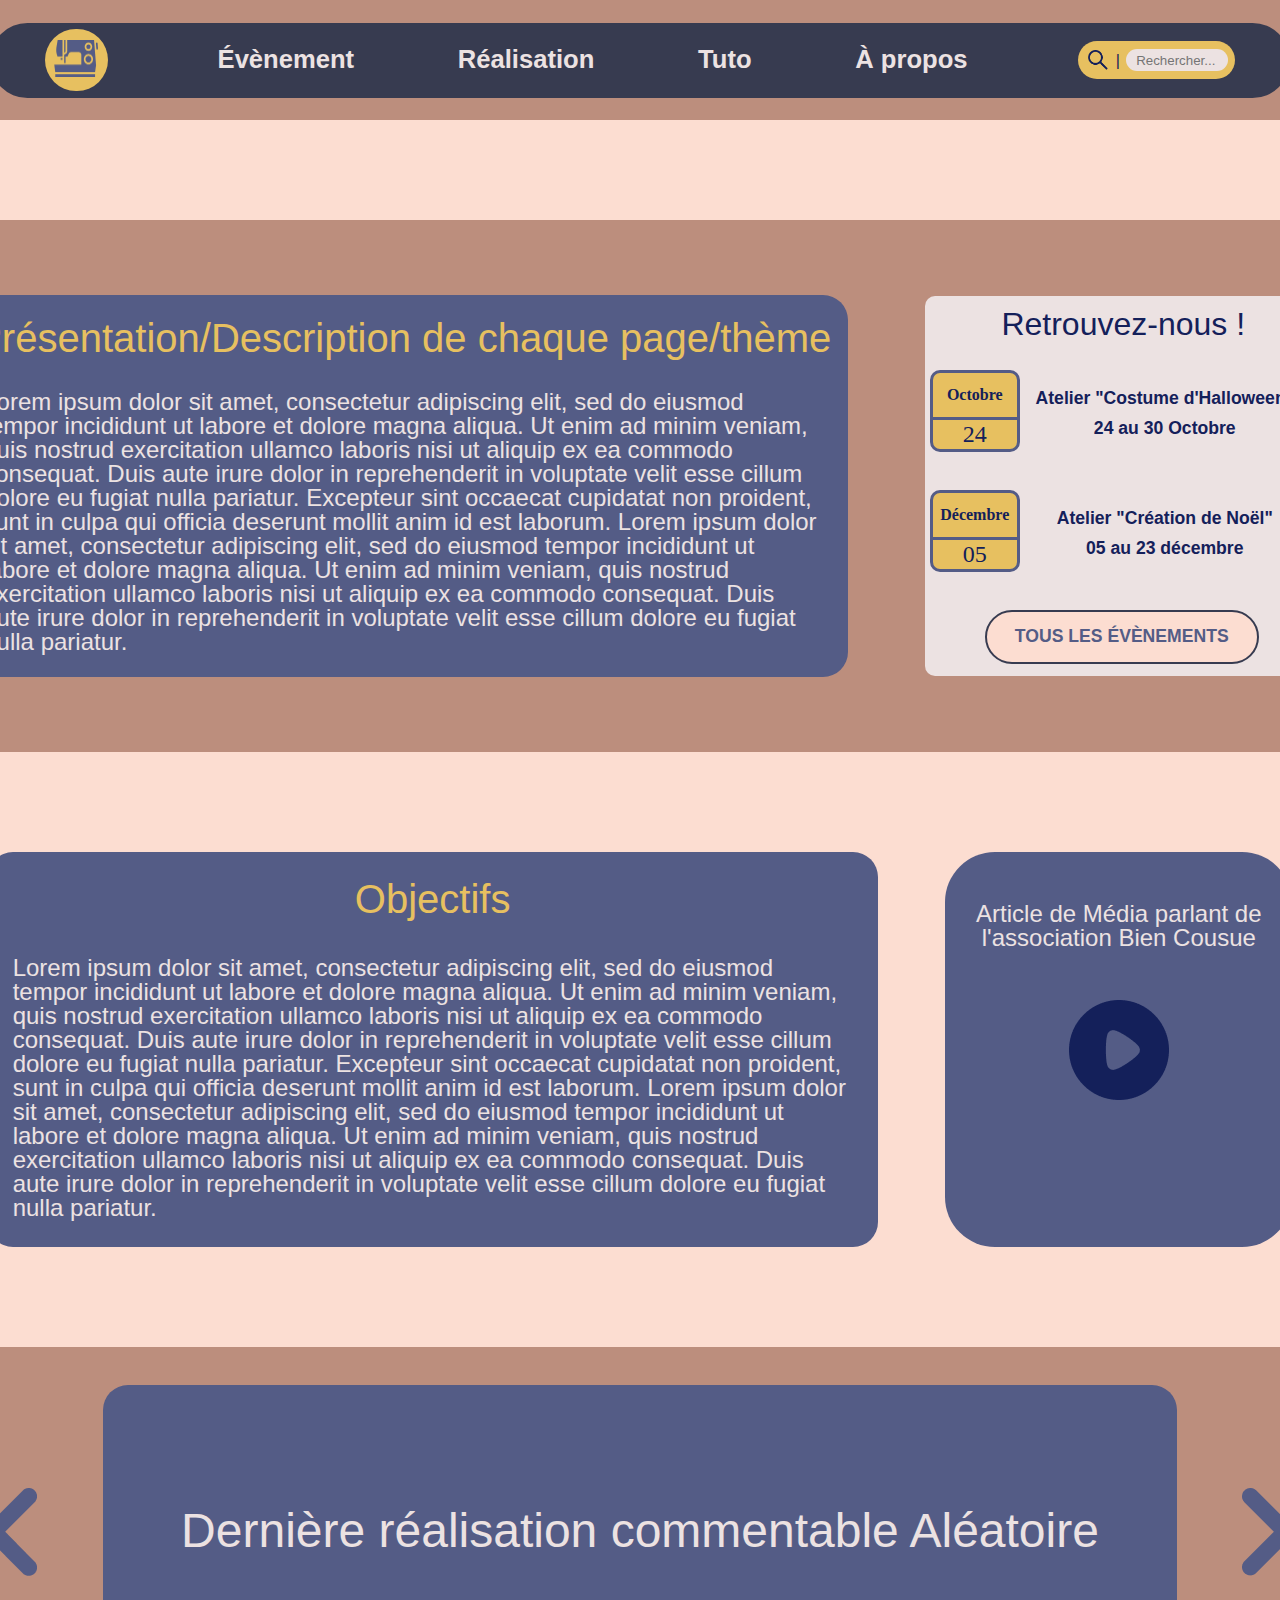
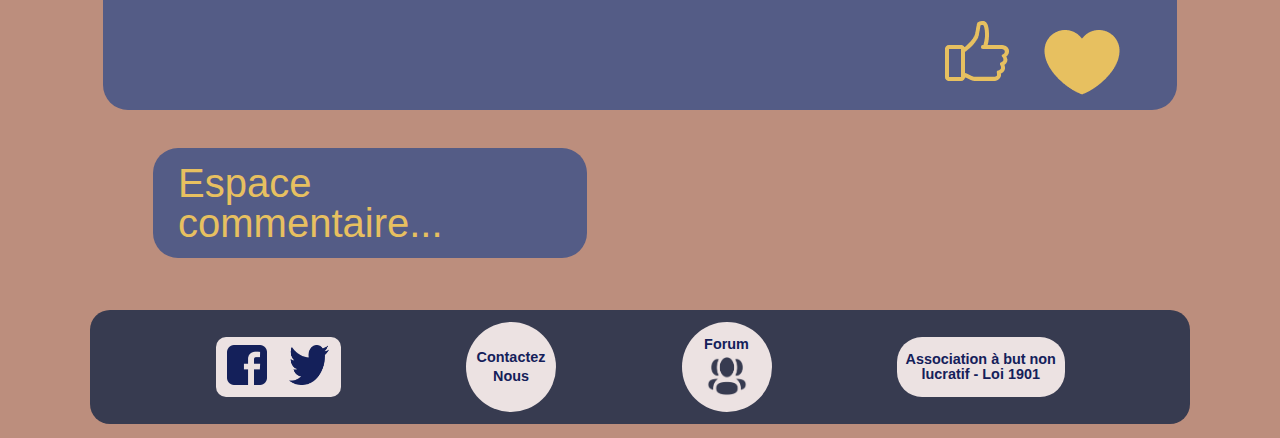
==== commit 0d47b29e: "ajout de liens plus explicite vers la page even_marquant" ====
--- a/index.html
+++ b/index.html
@@ -1,186 +1,220 @@
 <!DOCTYPE html>
 <html lang="fr">
-
-<head>
-  <meta charset="UTF-8" />
-  <meta http-equiv="X-UA-Compatible" content="IE=edge" />
-  <meta name="viewport" content="width=device-width, initial-scale=1.0" />
-  <link rel="stylesheet" media="screen" href="assets/style.css" type="text/css" />
-  <link href="https://fonts.cdnfonts.com/css/courgette" rel="stylesheet" />
-  <link href="https://fonts.cdnfonts.com/css/inter" rel="stylesheet" />
-  <link href="https://fonts.cdnfonts.com/css/montserrat" rel="stylesheet" />
-  <title>Accueil</title>
-</head>
-
-<body>
-  <header>
-    <nav id="h_navbar">
-      <div id="logo">
-        <a href="index.html" title="Accueil Bien cousue">
-          <img src="assets/img/logo.png" alt="logo" class="logo_couture" />
-        </a>
+  <head>
+    <meta charset="UTF-8" />
+    <meta http-equiv="X-UA-Compatible" content="IE=edge" />
+    <meta name="viewport" content="width=device-width, initial-scale=1.0" />
+    <link
+      rel="stylesheet"
+      media="screen"
+      href="assets/style.css"
+      type="text/css" />
+    <link href="https://fonts.cdnfonts.com/css/courgette" rel="stylesheet" />
+    <link href="https://fonts.cdnfonts.com/css/inter" rel="stylesheet" />
+    <link href="https://fonts.cdnfonts.com/css/montserrat" rel="stylesheet" />
+    <title>Accueil</title>
+  </head>
+
+  <body>
+    <header>
+      <nav id="h_navbar">
+        <div id="logo">
+          <a href="index.html" title="Accueil Bien cousue">
+            <img src="assets/img/logo.png" alt="logo" class="logo_couture" />
+          </a>
+        </div>
+        <label for="hidden" class="burger_menu"></label>
+        <input type="checkbox" name="hidden" id="hidden" />
+        <div class="invert_border_right"></div>
+        <div class="invert_border_left"></div>
+        <ul id="pages">
+          <li>
+            <a href="evenements/evenement.html">
+              <p>Évènement</p>
+            </a>
+          </li>
+          <li>
+            <a href="realisation/realisation.html">
+              <p>Réalisation</p>
+            </a>
+          </li>
+          <li>
+            <a href="tuto/tuto.html">
+              <p>Tuto</p>
+            </a>
+          </li>
+          <li>
+            <a href="a_propos.html">
+              <p>&Agrave; propos</p>
+            </a>
+          </li>
+        </ul>
+        <div id="bar_recherche">
+          <form action="recherche" id="form_recherche">
+            <label for="loupe"></label>
+            <input
+              type="image"
+              src="assets/img/Vector.png"
+              alt="icone de loupe"
+              id="loupe" />
+            <p>|</p>
+
+            <label for="recherche"></label>
+            <input
+              type="text"
+              id="recherche"
+              placeholder="Rechercher..."
+              maxlength="50" />
+          </form>
+        </div>
+      </nav>
+    </header>
+    <main>
+      <section id="bloc_desc">
+        <div id="presentation">
+          <h1 class="text_gold">
+            Présentation/Description de chaque page/thème
+          </h1>
+          <p class="text_white">
+            Lorem ipsum dolor sit amet, consectetur adipiscing elit, sed do
+            eiusmod tempor incididunt ut labore et dolore magna aliqua. Ut enim
+            ad minim veniam, quis nostrud exercitation ullamco laboris nisi ut
+            aliquip ex ea commodo consequat. Duis aute irure dolor in
+            reprehenderit in voluptate velit esse cillum dolore eu fugiat nulla
+            pariatur. Excepteur sint occaecat cupidatat non proident, sunt in
+            culpa qui officia deserunt mollit anim id est laborum. Lorem ipsum
+            dolor sit amet, consectetur adipiscing elit, sed do eiusmod tempor
+            incididunt ut labore et dolore magna aliqua. Ut enim ad minim
+            veniam, quis nostrud exercitation ullamco laboris nisi ut aliquip ex
+            ea commodo consequat. Duis aute irure dolor in reprehenderit in
+            voluptate velit esse cillum dolore eu fugiat nulla pariatur.
+          </p>
+        </div>
+        <div id="calendrier">
+          <h2>Retrouvez-nous !</h2>
+          <div class="tableau_calendrier">
+            <input type="button" id="mois" class="mois1" value="Octobre" />
+            <input type="button" id="mois_date" class="mois_date1" value="24" />
+            <input type="button" id="moisdec" class="mois2" value="Décembre" />
+            <input
+              type="button"
+              id="mois_datedec"
+              class="mois_date2"
+              value="05" />
+            <div class="calendrie_titre calendrie_titre1">
+              <p>Atelier "Costume d'Halloween"</p>
+            </div>
+            <div class="debut_evenement debut_evenement1">
+              <p>24 au 30 Octobre</p>
+            </div>
+
+            <div class="calendrie_titre calendrie_titre2">
+              <p>Atelier "Création de Noël"</p>
+            </div>
+            <div class="debut_evenement debut_evenement2">
+              <p>05 au 23 décembre</p>
+            </div>
+          </div>
+
+          <div id="tous_les_evenements">
+            <a href="evenements/even_NosAteliers.html#anchor1-even_exep"
+              ><p>TOUS LES ÉVÈNEMENTS</p></a
+            >
+          </div>
+        </div>
+      </section>
+
+      <section id="objectifs">
+        <div id="objectifs_texte">
+          <h1 class="text_gold">Objectifs</h1>
+          <p class="text_white">
+            Lorem ipsum dolor sit amet, consectetur adipiscing elit, sed do
+            eiusmod tempor incididunt ut labore et dolore magna aliqua. Ut enim
+            ad minim veniam, quis nostrud exercitation ullamco laboris nisi ut
+            aliquip ex ea commodo consequat. Duis aute irure dolor in
+            reprehenderit in voluptate velit esse cillum dolore eu fugiat nulla
+            pariatur. Excepteur sint occaecat cupidatat non proident, sunt in
+            culpa qui officia deserunt mollit anim id est laborum. Lorem ipsum
+            dolor sit amet, consectetur adipiscing elit, sed do eiusmod tempor
+            incididunt ut labore et dolore magna aliqua. Ut enim ad minim
+            veniam, quis nostrud exercitation ullamco laboris nisi ut aliquip ex
+            ea commodo consequat. Duis aute irure dolor in reprehenderit in
+            voluptate velit esse cillum dolore eu fugiat nulla pariatur.
+          </p>
+        </div>
+        <div id="article_media">
+          <p class="text_white">
+            Article de Média parlant de l'association Bien Cousue
+          </p>
+          <div id="bouton_play">
+            <img
+              src="assets/img/Play.png"
+              id="bouton_bouton_play"
+              alt="icone de lecteur video" />
+          </div>
+        </div>
+      </section>
+      <div id="section_realisation">
+        <img
+          id="fleche_gauche"
+          src="assets/img/VectorLeft.png"
+          alt="fleche gauche" />
+        <div id="center_realisation">
+          <div id="der_realisation">
+            <p class="text_white">Dernière réalisation commentable Aléatoire</p>
+            <div id="like_realisation">
+              <img class="img_der" src="assets/img/like.png" alt="pouce like" />
+              <img class="img_der" src="assets/img/coeur.png" alt="coeur" />
+            </div>
+          </div>
+          <div id="espace_commentaire">
+            <p class="text_gold">Espace commentaire...</p>
+          </div>
+        </div>
+        <img
+          id="fleche_droite"
+          src="assets/img/VectorRight.png"
+          alt="fleche droite" />
       </div>
-      <label for="hidden" class="burger_menu"></label>
-      <input type="checkbox" name="hidden" id="hidden" />
-      <div class="invert_border_right"></div>
-      <div class="invert_border_left"></div>
-      <ul id="pages">
-        <li>
-          <a href="evenements/evenement.html">
-            <p>Évènement</p>
-          </a>
-        </li>
-        <li>
-          <a href="realisation/realisation.html">
-            <p>Réalisation</p>
-          </a>
-        </li>
-        <li>
-          <a href="tuto/tuto.html">
-            <p>Tuto</p>
-          </a>
-        </li>
-        <li>
-          <a href="a_propos.html">
-            <p>&Agrave; propos</p>
-          </a>
-        </li>
-      </ul>
-      <div id="bar_recherche">
-        <form action="recherche" id="form_recherche">
-          <label for="loupe"></label>
-          <input type="image" src="assets/img/Vector.png" alt="icone de loupe" id="loupe" />
-          <p>|</p>
-
-          <label for="recherche"></label>
-          <input type="text" id="recherche" placeholder="Rechercher..." maxlength="50" />
-        </form>
-      </div>
-    </nav>
-  </header>
-  <main>
-    <section id="bloc_desc">
-      <div id="presentation">
-        <h1 class="text_gold">
-          Présentation/Description de chaque page/thème
-        </h1>
-        <p class="text_white">
-          Lorem ipsum dolor sit amet, consectetur adipiscing elit, sed do
-          eiusmod tempor incididunt ut labore et dolore magna aliqua. Ut enim
-          ad minim veniam, quis nostrud exercitation ullamco laboris nisi ut
-          aliquip ex ea commodo consequat. Duis aute irure dolor in
-          reprehenderit in voluptate velit esse cillum dolore eu fugiat nulla
-          pariatur. Excepteur sint occaecat cupidatat non proident, sunt in
-          culpa qui officia deserunt mollit anim id est laborum. Lorem ipsum
-          dolor sit amet, consectetur adipiscing elit, sed do eiusmod tempor
-          incididunt ut labore et dolore magna aliqua. Ut enim ad minim
-          veniam, quis nostrud exercitation ullamco laboris nisi ut aliquip ex
-          ea commodo consequat. Duis aute irure dolor in reprehenderit in
-          voluptate velit esse cillum dolore eu fugiat nulla pariatur.
-        </p>
-      </div>
-      <div id="calendrier">
-
-        <h2>Retrouvez-nous !</h2>
-        <div class="tableau_calendrier">
-          <input type="button" id="mois" class="mois1" value="Octobre">
-          <input type="button" id="mois_date" class="mois_date1" value="24">
-          <input type="button" id="moisdec" class="mois2" value="Décembre">
-          <input type="button" id="mois_datedec" class="mois_date2" value="05">
-          <div class="calendrie_titre calendrie_titre1">
-            <p>Atelier "Costume d'Halloween"</p>
-          </div>
-          <div class="debut_evenement debut_evenement1">
-            <p> 24 au 30 Octobre</p>
-          </div>
-
-          <div class="calendrie_titre calendrie_titre2">
-            <p>Atelier "Création de Noël"</p>
-          </div>
-          <div class="debut_evenement debut_evenement2">
-            <p>05 au 23 décembre</p>
-          </div>
-        </div>
-        <a href="evenements/even_NosAteliers.html#anchor1-even_exep">
-          <div id="tous_les_evenements"><P>TOUS LES ÉVÈNEMENTS</P>
-          </div>
-        </a>
-      </div>
-    </section>
-
-    <section id="objectifs">
-      <div id="objectifs_texte">
-        <h1 class="text_gold">Objectifs</h1>
-        <p class="text_white">
-          Lorem ipsum dolor sit amet, consectetur adipiscing elit, sed do
-          eiusmod tempor incididunt ut labore et dolore magna aliqua. Ut enim
-          ad minim veniam, quis nostrud exercitation ullamco laboris nisi ut
-          aliquip ex ea commodo consequat. Duis aute irure dolor in
-          reprehenderit in voluptate velit esse cillum dolore eu fugiat nulla
-          pariatur. Excepteur sint occaecat cupidatat non proident, sunt in
-          culpa qui officia deserunt mollit anim id est laborum. Lorem ipsum
-          dolor sit amet, consectetur adipiscing elit, sed do eiusmod tempor
-          incididunt ut labore et dolore magna aliqua. Ut enim ad minim
-          veniam, quis nostrud exercitation ullamco laboris nisi ut aliquip ex
-          ea commodo consequat. Duis aute irure dolor in reprehenderit in
-          voluptate velit esse cillum dolore eu fugiat nulla pariatur.
-        </p>
-      </div>
-      <div id="article_media">
-        <p class="text_white">
-          Article de Média parlant de l'association Bien Cousue
-        </p>
-        <div id="bouton_play">
-          <img src="assets/img/Play.png" id="bouton_bouton_play" alt="icone de lecteur video" />
-        </div>
-      </div>
-    </section>
-    <div id="section_realisation">
-      <img id="fleche_gauche" src="assets/img/VectorLeft.png" alt="fleche gauche" />
-      <div id="center_realisation">
-        <div id="der_realisation">
-          <p class="text_white">Dernière réalisation commentable Aléatoire</p>
-          <div id="like_realisation">
-            <img class="img_der" src="assets/img/like.png" alt="pouce like" />
-            <img class="img_der" src="assets/img/coeur.png" alt="coeur" />
-          </div>
-        </div>
-        <div id="espace_commentaire">
-          <p class="text_gold">Espace commentaire...</p>
-        </div>
-      </div>
-      <img id="fleche_droite" src="assets/img/VectorRight.png" alt="fleche droite" />
-    </div>
-  </main>
-  <footer>
-    <nav id="footer_nav">
-      <div id="reseaux_sociaux">
-        <a href="https://fr-fr.facebook.com/reg/">
-          <img src="assets/img/facebook.png" alt="logo facebook" class="footer-img" />
-        </a>
-        <a href="https://twitter.com/">
-          <img src="assets/img/tweeter.png" alt="logo tweeter" class="footer-img" />
-        </a>
-      </div>
-      <div>
-        <a href="a_propos.html#contactez-nous" class="footer_circle">
-          <p>Contactez</p>
-          <p>Nous</p>
-        </a>
-      </div>
-      <div>
-        <a href="realisation/forum.html" class="footer_circle">
-          <p>Forum</p>
-          <img src="assets/img/forum.png" alt="icone forum" class="footer-img" />
-        </a>
-      </div>
-      <div id="legislation">
-        <a href="https://www.legifrance.gouv.fr/loda/id/LEGITEXT000006069570/">
-          <p>Association à but non lucratif - Loi 1901</p>
-        </a>
-      </div>
-    </nav>
-  </footer>
-</body>
-
-</html>+    </main>
+    <footer>
+      <nav id="footer_nav">
+        <div id="reseaux_sociaux">
+          <a href="https://fr-fr.facebook.com/reg/">
+            <img
+              src="assets/img/facebook.png"
+              alt="logo facebook"
+              class="footer-img" />
+          </a>
+          <a href="https://twitter.com/">
+            <img
+              src="assets/img/tweeter.png"
+              alt="logo tweeter"
+              class="footer-img" />
+          </a>
+        </div>
+        <div>
+          <a href="a_propos.html#contactez-nous" class="footer_circle">
+            <p>Contactez</p>
+            <p>Nous</p>
+          </a>
+        </div>
+        <div>
+          <a href="realisation/forum.html" class="footer_circle">
+            <p>Forum</p>
+            <img
+              src="assets/img/forum.png"
+              alt="icone forum"
+              class="footer-img" />
+          </a>
+        </div>
+        <div id="legislation">
+          <a
+            href="https://www.legifrance.gouv.fr/loda/id/LEGITEXT000006069570/">
+            <p>Association à but non lucratif - Loi 1901</p>
+          </a>
+        </div>
+      </nav>
+    </footer>
+  </body>
+</html>
--- a/assets/style.css
+++ b/assets/style.css
@@ -268,14 +268,13 @@
   color: var(--white);
 }
 
-#pages>a:hover {
+#pages > a:hover {
   color: var(--gold);
 }
 
 #bar_recherche {
   width: calc(236px / 1.5);
   height: calc(57px / 1.5);
-  border: 5px solid var(--secondary-light);
   border-radius: 100px;
   background-color: var(--gold);
   display: flex;
@@ -290,7 +289,7 @@
   width: calc(225px / 1.5);
 }
 
-#form_recherche>p {
+#form_recherche > p {
   height: 20px;
   margin-left: 5px;
   margin-top: 5px;
@@ -430,7 +429,6 @@
   display: flex;
   flex-direction: column;
   justify-content: center;
-
 }
 
 #calendrier h2 {
@@ -439,6 +437,9 @@
   text-align: center;
   margin-bottom: 30px;
   color: var(--secondary-dark);
+}
+
+#calendrier > a {
 }
 
 .tableau_calendrier {
@@ -469,7 +470,6 @@
 .calendrie_titre1 {
   grid-area: calendrie_titre1;
   margin-top: 20px;
-
 }
 
 .debut_evenement1 {
@@ -487,7 +487,6 @@
 .calendrie_titre2 {
   grid-area: calendrie_titre2;
   margin-top: 20px;
-
 }
 
 .debut_evenement2 {
@@ -507,13 +506,21 @@
   height: 50px;
   background-color: var(--primary-light);
   margin-left: 60px;
-  font-family: 'inter', 'sans serif';
+  font-family: "inter", "sans serif";
   font-size: 1.1em;
   color: var(--secondary-light);
   display: flex;
   justify-content: center;
   align-items: center;
   font-weight: bold;
+}
+
+#tous_les_evenements > a {
+  width: 100%;
+  height: 100%;
+  display: flex;
+  justify-content: center;
+  align-items: center;
 }
 
 #mois,
@@ -528,7 +535,6 @@
   color: var(--secondary-dark);
   font-weight: bold;
   border: 3px solid var(--secondary-light);
-
 }
 
 #mois_date,
@@ -543,7 +549,6 @@
   font-family: "inter", "sans serif";
   color: var(--secondary-dark);
   border: 3px solid var(--secondary-light);
-
 }
 
 #objectifs {
@@ -617,7 +622,7 @@
   gap: 50px;
 }
 
-#der_realisation>p {
+#der_realisation > p {
   justify-self: center;
   align-self: center;
 }
@@ -653,7 +658,6 @@
 /* start Version Mobile */
 
 @media screen and (max-width: 391px) {
-
   /* start header */
   header {
     width: 390px;
@@ -688,7 +692,7 @@
     transition: height 1s, color 0s;
   }
 
-  #pages~a:hover {
+  #pages ~ a:hover {
     filter: opacity(0.8);
   }
 
@@ -736,7 +740,7 @@
     cursor: pointer;
   }
 
-  #hidden:checked~#pages {
+  #hidden:checked ~ #pages {
     width: 90px;
     height: 90px;
     border-bottom-left-radius: 20px;
@@ -755,7 +759,7 @@
     z-index: 1;
   }
 
-  #hidden:checked~.invert_border_right {
+  #hidden:checked ~ .invert_border_right {
     visibility: visible;
     height: 30px;
     width: 30px;
@@ -767,7 +771,7 @@
     z-index: 2;
   }
 
-  #hidden:checked~.invert_border_left {
+  #hidden:checked ~ .invert_border_left {
     visibility: visible;
     height: 30px;
     width: 30px;
@@ -779,7 +783,7 @@
     z-index: 2;
   }
 
-  #pages+li {
+  #pages + li {
     position: relative;
   }
 
@@ -793,7 +797,7 @@
     margin-right: 5px;
   }
 
-  #form_recherche>p {
+  #form_recherche > p {
     height: 20px;
   }
 
@@ -843,7 +847,6 @@
     justify-content: space-between;
     left: 205px;
     top: 226px;
-
   }
 
   #calendrier h2 {
@@ -871,20 +874,16 @@
 
   .calendrie_titre1 {
     margin-top: 8px;
-
   }
 
   .calendrie_titre2 {
     margin-top: 8px;
-
-  }
-
+  }
 
   .tableau_calendrier div p {
     font-size: 0.47em;
     font-weight: bold;
   }
-
 
   #tous_les_evenements {
     border: 2px solid var(--secondary-color);
@@ -893,28 +892,21 @@
     height: 18px;
     background-color: var(--primary-light);
     margin-left: 35px;
-    font-family: 'inter', 'sans serif';
+    font-family: "inter", "sans serif";
     font-size: 0.4em;
     color: var(--secondary-light);
+
+    font-weight: bold;
+    margin-bottom: 5px;
+  }
+
+  #tous_les_evenements > a {
+    width: 100%;
+    height: 100%;
     display: flex;
     justify-content: center;
     align-items: center;
-    font-weight: bold;
-    margin-bottom: 5px;
-
-  }
-
-  
-
-  /* #tous_les_evenements {
-    border-radius: 8px;
-    width: 100px;
-    height: 18px;
-    margin-left: 35px;
-    font-size: 0.4em;
-    margin-bottom: 5px;
-  } */
-
+  }
 
   #mois,
   #moisdec {
@@ -923,7 +915,6 @@
     font-size: 0.37em;
     border-radius: 5px 5px 0px 0px;
     border: 2px solid var(--secondary-light);
-
   }
 
   #mois_date,
@@ -934,7 +925,6 @@
     margin-top: -5px;
     font-size: 0.5em;
     border: 2px solid var(--secondary-light);
-
   }
 
   .text_gold {
@@ -957,7 +947,7 @@
     transform: translate(0px, -182px);
   }
 
-  #article_media>p {
+  #article_media > p {
     order: 2;
   }
 
@@ -992,7 +982,7 @@
     gap: 0;
   }
 
-  #objectifs_texte>h1 {
+  #objectifs_texte > h1 {
     font-size: 1.6rem;
   }
 
@@ -1011,7 +1001,7 @@
     gap: 28px;
   }
 
-  #der_realisation>p {
+  #der_realisation > p {
     line-height: 20px;
     font-size: 0.75rem;
     margin: 0;
@@ -1103,4 +1093,4 @@
     font-size: 0.5rem;
   } */
   /* end footer */
-}+}
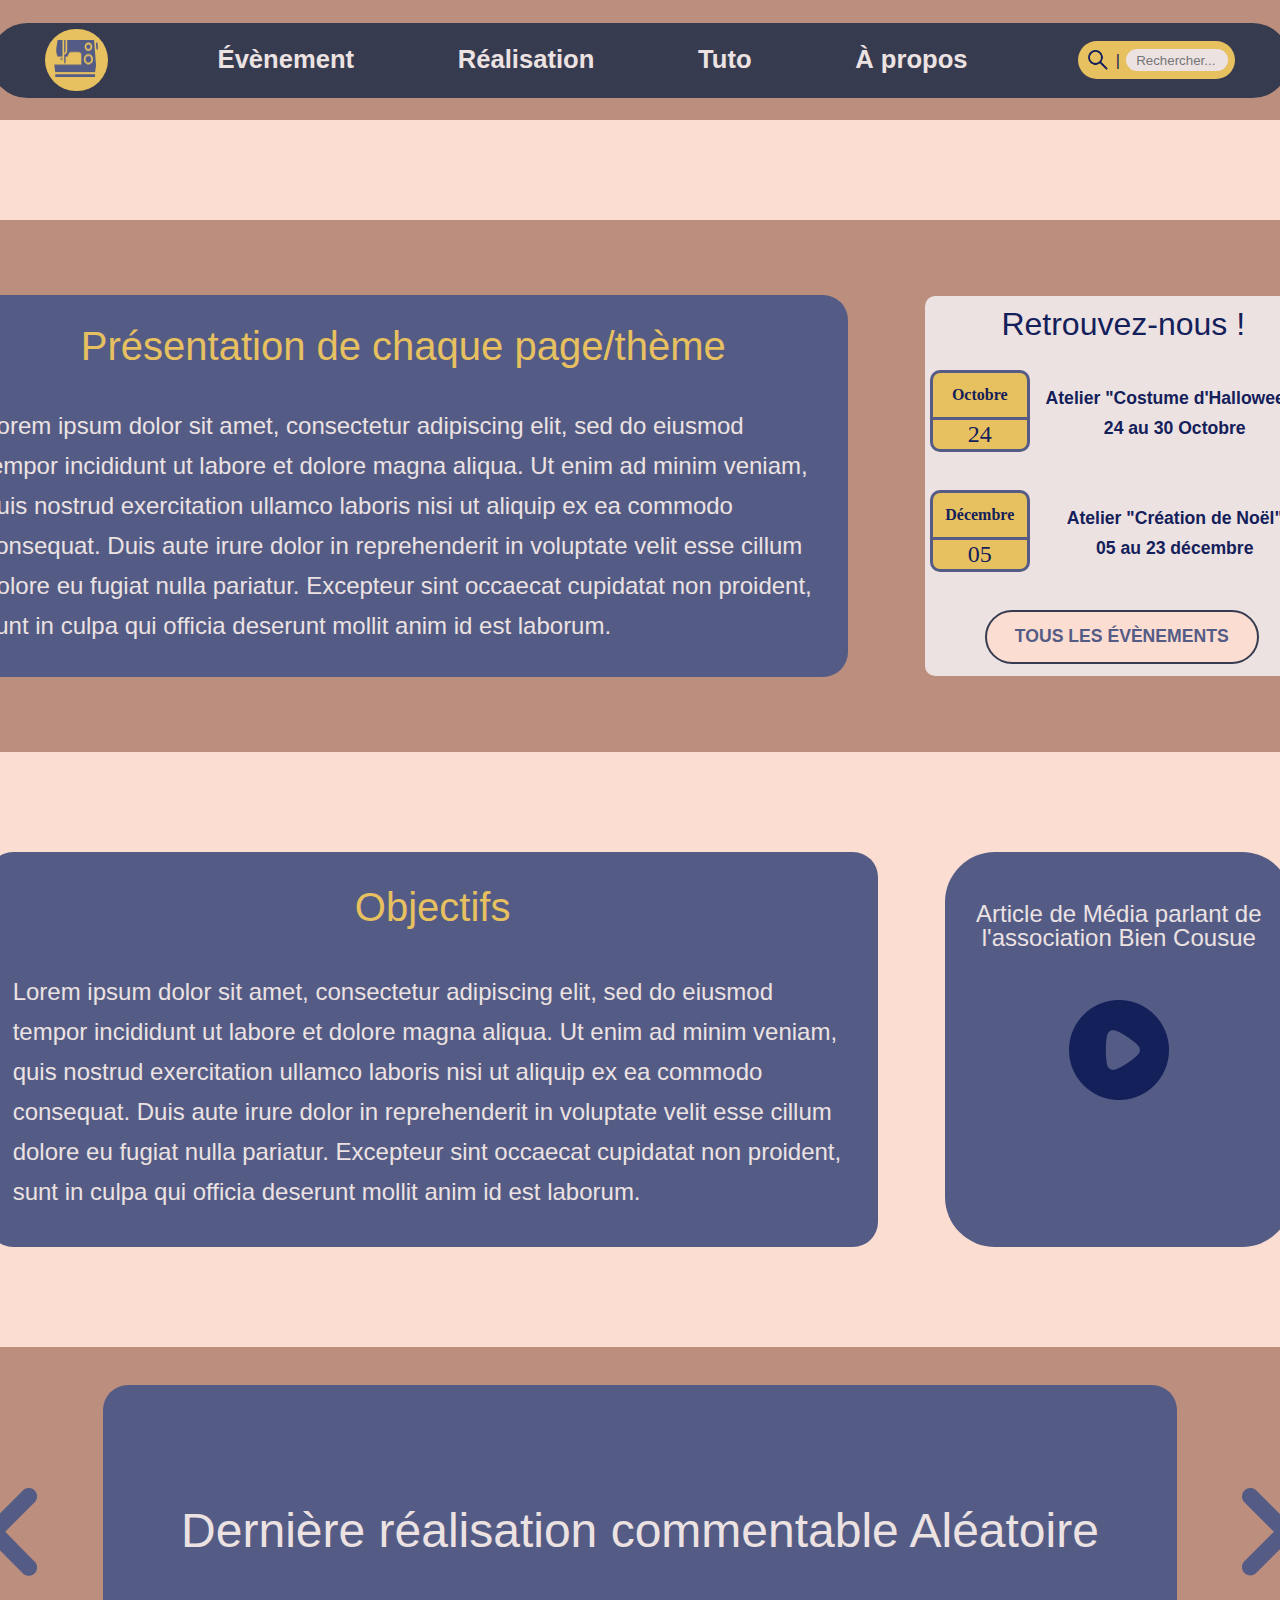
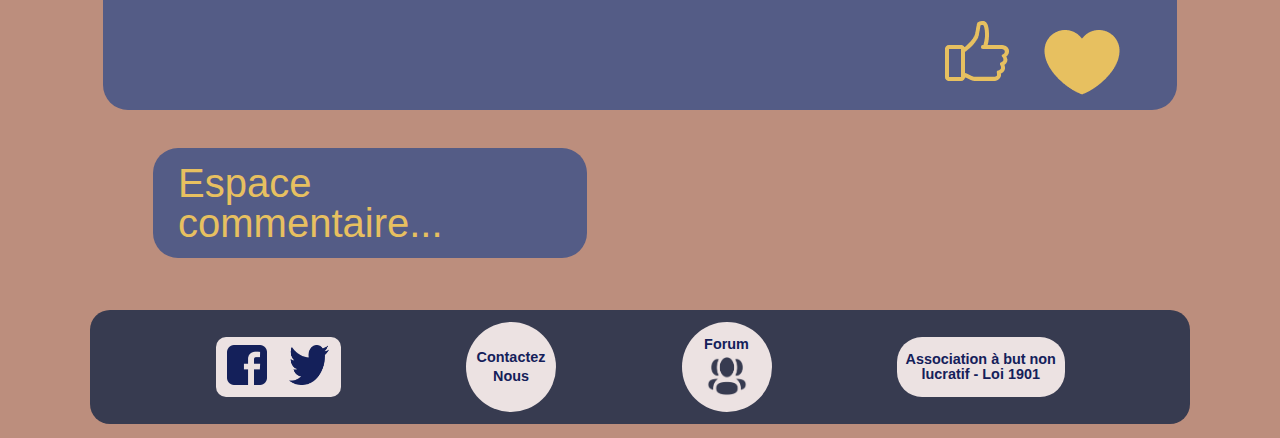
==== commit 1fb63e11: "quelques rectification age acceuil" ====
--- a/index.html
+++ b/index.html
@@ -1,220 +1,177 @@
 <!DOCTYPE html>
 <html lang="fr">
-  <head>
-    <meta charset="UTF-8" />
-    <meta http-equiv="X-UA-Compatible" content="IE=edge" />
-    <meta name="viewport" content="width=device-width, initial-scale=1.0" />
-    <link
-      rel="stylesheet"
-      media="screen"
-      href="assets/style.css"
-      type="text/css" />
-    <link href="https://fonts.cdnfonts.com/css/courgette" rel="stylesheet" />
-    <link href="https://fonts.cdnfonts.com/css/inter" rel="stylesheet" />
-    <link href="https://fonts.cdnfonts.com/css/montserrat" rel="stylesheet" />
-    <title>Accueil</title>
-  </head>
 
-  <body>
-    <header>
-      <nav id="h_navbar">
-        <div id="logo">
-          <a href="index.html" title="Accueil Bien cousue">
-            <img src="assets/img/logo.png" alt="logo" class="logo_couture" />
+<head>
+  <meta charset="UTF-8" />
+  <meta http-equiv="X-UA-Compatible" content="IE=edge" />
+  <meta name="viewport" content="width=device-width, initial-scale=1.0" />
+  <link rel="stylesheet" media="screen" href="assets/style.css" type="text/css" />
+  <link href="https://fonts.cdnfonts.com/css/courgette" rel="stylesheet" />
+  <link href="https://fonts.cdnfonts.com/css/inter" rel="stylesheet" />
+  <link href="https://fonts.cdnfonts.com/css/montserrat" rel="stylesheet" />
+  <title>Accueil</title>
+</head>
+
+<body>
+  <header>
+    <nav id="h_navbar">
+      <div id="logo">
+        <a href="index.html" title="Accueil Bien cousue">
+          <img src="assets/img/logo.png" alt="logo" class="logo_couture" />
+        </a>
+      </div>
+      <label for="hidden" class="burger_menu"></label>
+      <input type="checkbox" name="hidden" id="hidden" />
+      <div class="invert_border_right"></div>
+      <div class="invert_border_left"></div>
+      <ul id="pages">
+        <li>
+          <a href="evenements/evenement.html">
+            <p>Évènement</p>
           </a>
-        </div>
-        <label for="hidden" class="burger_menu"></label>
-        <input type="checkbox" name="hidden" id="hidden" />
-        <div class="invert_border_right"></div>
-        <div class="invert_border_left"></div>
-        <ul id="pages">
-          <li>
-            <a href="evenements/evenement.html">
-              <p>Évènement</p>
-            </a>
-          </li>
-          <li>
-            <a href="realisation/realisation.html">
-              <p>Réalisation</p>
-            </a>
-          </li>
-          <li>
-            <a href="tuto/tuto.html">
-              <p>Tuto</p>
-            </a>
-          </li>
-          <li>
-            <a href="a_propos.html">
-              <p>&Agrave; propos</p>
-            </a>
-          </li>
-        </ul>
-        <div id="bar_recherche">
-          <form action="recherche" id="form_recherche">
-            <label for="loupe"></label>
-            <input
-              type="image"
-              src="assets/img/Vector.png"
-              alt="icone de loupe"
-              id="loupe" />
-            <p>|</p>
+        </li>
+        <li>
+          <a href="realisation/realisation.html">
+            <p>Réalisation</p>
+          </a>
+        </li>
+        <li>
+          <a href="tuto/tuto.html">
+            <p>Tuto</p>
+          </a>
+        </li>
+        <li>
+          <a href="a_propos.html">
+            <p>&Agrave; propos</p>
+          </a>
+        </li>
+      </ul>
+      <div id="bar_recherche">
+        <form action="recherche" id="form_recherche">
+          <label for="loupe"></label>
+          <input type="image" src="assets/img/Vector.png" alt="icone de loupe" id="loupe" />
+          <p>|</p>
 
-            <label for="recherche"></label>
-            <input
-              type="text"
-              id="recherche"
-              placeholder="Rechercher..."
-              maxlength="50" />
-          </form>
-        </div>
-      </nav>
-    </header>
-    <main>
-      <section id="bloc_desc">
-        <div id="presentation">
-          <h1 class="text_gold">
-            Présentation/Description de chaque page/thème
-          </h1>
-          <p class="text_white">
-            Lorem ipsum dolor sit amet, consectetur adipiscing elit, sed do
-            eiusmod tempor incididunt ut labore et dolore magna aliqua. Ut enim
-            ad minim veniam, quis nostrud exercitation ullamco laboris nisi ut
-            aliquip ex ea commodo consequat. Duis aute irure dolor in
-            reprehenderit in voluptate velit esse cillum dolore eu fugiat nulla
-            pariatur. Excepteur sint occaecat cupidatat non proident, sunt in
-            culpa qui officia deserunt mollit anim id est laborum. Lorem ipsum
-            dolor sit amet, consectetur adipiscing elit, sed do eiusmod tempor
-            incididunt ut labore et dolore magna aliqua. Ut enim ad minim
-            veniam, quis nostrud exercitation ullamco laboris nisi ut aliquip ex
-            ea commodo consequat. Duis aute irure dolor in reprehenderit in
-            voluptate velit esse cillum dolore eu fugiat nulla pariatur.
-          </p>
-        </div>
-        <div id="calendrier">
-          <h2>Retrouvez-nous !</h2>
-          <div class="tableau_calendrier">
-            <input type="button" id="mois" class="mois1" value="Octobre" />
-            <input type="button" id="mois_date" class="mois_date1" value="24" />
-            <input type="button" id="moisdec" class="mois2" value="Décembre" />
-            <input
-              type="button"
-              id="mois_datedec"
-              class="mois_date2"
-              value="05" />
-            <div class="calendrie_titre calendrie_titre1">
-              <p>Atelier "Costume d'Halloween"</p>
-            </div>
-            <div class="debut_evenement debut_evenement1">
-              <p>24 au 30 Octobre</p>
-            </div>
+          <label for="recherche"></label>
+          <input type="text" id="recherche" placeholder="Rechercher..." maxlength="50" />
+        </form>
+      </div>
+    </nav>
+  </header>
+  <main>
+    <section id="bloc_desc">
+      <div id="presentation">
+        <h1 class="text_gold">
+          Présentation de chaque page/thème
+        </h1>
+        <p class="text_white">
+          Lorem ipsum dolor sit amet, consectetur adipiscing elit, sed do
+          eiusmod tempor incididunt ut labore et dolore magna aliqua. Ut enim
+          ad minim veniam, quis nostrud exercitation ullamco laboris nisi ut
+          aliquip ex ea commodo consequat. Duis aute irure dolor in
+          reprehenderit in voluptate velit esse cillum dolore eu fugiat nulla
+          pariatur. Excepteur sint occaecat cupidatat non proident, sunt in
+          culpa qui officia deserunt mollit anim id est laborum. 
+        </p>
+      </div>
+      <div id="calendrier">
 
-            <div class="calendrie_titre calendrie_titre2">
-              <p>Atelier "Création de Noël"</p>
-            </div>
-            <div class="debut_evenement debut_evenement2">
-              <p>05 au 23 décembre</p>
-            </div>
+        <h2>Retrouvez-nous !</h2>
+        <div class="tableau_calendrier">
+          <input type="button" id="mois" class="mois1" value="Octobre">
+          <input type="button" id="mois_date" class="mois_date1" value="24">
+          <input type="button" id="moisdec" class="mois2" value="Décembre">
+          <input type="button" id="mois_datedec" class="mois_date2" value="05">
+          <div class="calendrie_titre calendrie_titre1">
+            <p>Atelier "Costume d'Halloween"</p>
+          </div>
+          <div class="debut_evenement debut_evenement1">
+            <p> 24 au 30 Octobre</p>
           </div>
 
-          <div id="tous_les_evenements">
-            <a href="evenements/even_NosAteliers.html#anchor1-even_exep"
-              ><p>TOUS LES ÉVÈNEMENTS</p></a
-            >
+          <div class="calendrie_titre calendrie_titre2">
+            <p>Atelier "Création de Noël"</p>
+          </div>
+          <div class="debut_evenement debut_evenement2">
+            <p>05 au 23 décembre</p>
           </div>
         </div>
-      </section>
+        <a href="evenements/even_NosAteliers.html#anchor1-even_exep">
+          <div id="tous_les_evenements"><P>TOUS LES ÉVÈNEMENTS</P>
+          </div>
+        </a>
+      </div>
+    </section>
 
-      <section id="objectifs">
-        <div id="objectifs_texte">
-          <h1 class="text_gold">Objectifs</h1>
-          <p class="text_white">
-            Lorem ipsum dolor sit amet, consectetur adipiscing elit, sed do
-            eiusmod tempor incididunt ut labore et dolore magna aliqua. Ut enim
-            ad minim veniam, quis nostrud exercitation ullamco laboris nisi ut
-            aliquip ex ea commodo consequat. Duis aute irure dolor in
-            reprehenderit in voluptate velit esse cillum dolore eu fugiat nulla
-            pariatur. Excepteur sint occaecat cupidatat non proident, sunt in
-            culpa qui officia deserunt mollit anim id est laborum. Lorem ipsum
-            dolor sit amet, consectetur adipiscing elit, sed do eiusmod tempor
-            incididunt ut labore et dolore magna aliqua. Ut enim ad minim
-            veniam, quis nostrud exercitation ullamco laboris nisi ut aliquip ex
-            ea commodo consequat. Duis aute irure dolor in reprehenderit in
-            voluptate velit esse cillum dolore eu fugiat nulla pariatur.
-          </p>
+    <section id="objectifs">
+      <div id="objectifs_texte">
+        <h1 class="text_gold">Objectifs</h1>
+        <p class="text_white">
+          Lorem ipsum dolor sit amet, consectetur adipiscing elit, sed do
+          eiusmod tempor incididunt ut labore et dolore magna aliqua. Ut enim
+          ad minim veniam, quis nostrud exercitation ullamco laboris nisi ut
+          aliquip ex ea commodo consequat. Duis aute irure dolor in
+          reprehenderit in voluptate velit esse cillum dolore eu fugiat nulla
+          pariatur. Excepteur sint occaecat cupidatat non proident, sunt in
+          culpa qui officia deserunt mollit anim id est laborum.
+        </p>
+      </div>
+      <div id="article_media">
+        <p class="text_white">
+          Article de Média parlant de l'association Bien Cousue
+        </p>
+        <div id="bouton_play">
+          <a href="">
+          <img src="assets/img/Play.png" id="bouton_bouton_play" alt="icone de lecteur video" /></a>
         </div>
-        <div id="article_media">
-          <p class="text_white">
-            Article de Média parlant de l'association Bien Cousue
-          </p>
-          <div id="bouton_play">
-            <img
-              src="assets/img/Play.png"
-              id="bouton_bouton_play"
-              alt="icone de lecteur video" />
+      </div>
+    </section>
+    <div id="section_realisation">
+      <img id="fleche_gauche" src="assets/img/VectorLeft.png" alt="fleche gauche" />
+      <div id="center_realisation">
+        <div id="der_realisation">
+          <p class="text_white">Dernière réalisation commentable Aléatoire</p>
+          <div id="like_realisation">
+            <img class="img_der" src="assets/img/like.png" alt="pouce like" />
+            <img class="img_der" src="assets/img/coeur.png" alt="coeur" />
           </div>
         </div>
-      </section>
-      <div id="section_realisation">
-        <img
-          id="fleche_gauche"
-          src="assets/img/VectorLeft.png"
-          alt="fleche gauche" />
-        <div id="center_realisation">
-          <div id="der_realisation">
-            <p class="text_white">Dernière réalisation commentable Aléatoire</p>
-            <div id="like_realisation">
-              <img class="img_der" src="assets/img/like.png" alt="pouce like" />
-              <img class="img_der" src="assets/img/coeur.png" alt="coeur" />
-            </div>
-          </div>
-          <div id="espace_commentaire">
-            <p class="text_gold">Espace commentaire...</p>
-          </div>
+        <div id="espace_commentaire">
+          <p class="text_gold">Espace commentaire...</p>
         </div>
-        <img
-          id="fleche_droite"
-          src="assets/img/VectorRight.png"
-          alt="fleche droite" />
       </div>
-    </main>
-    <footer>
-      <nav id="footer_nav">
-        <div id="reseaux_sociaux">
-          <a href="https://fr-fr.facebook.com/reg/">
-            <img
-              src="assets/img/facebook.png"
-              alt="logo facebook"
-              class="footer-img" />
-          </a>
-          <a href="https://twitter.com/">
-            <img
-              src="assets/img/tweeter.png"
-              alt="logo tweeter"
-              class="footer-img" />
-          </a>
-        </div>
-        <div>
-          <a href="a_propos.html#contactez-nous" class="footer_circle">
-            <p>Contactez</p>
-            <p>Nous</p>
-          </a>
-        </div>
-        <div>
-          <a href="realisation/forum.html" class="footer_circle">
-            <p>Forum</p>
-            <img
-              src="assets/img/forum.png"
-              alt="icone forum"
-              class="footer-img" />
-          </a>
-        </div>
-        <div id="legislation">
-          <a
-            href="https://www.legifrance.gouv.fr/loda/id/LEGITEXT000006069570/">
-            <p>Association à but non lucratif - Loi 1901</p>
-          </a>
-        </div>
-      </nav>
-    </footer>
-  </body>
-</html>
+      <img id="fleche_droite" src="assets/img/VectorRight.png" alt="fleche droite" />
+    </div>
+  </main>
+  <footer>
+    <nav id="footer_nav">
+      <div id="reseaux_sociaux">
+        <a href="https://fr-fr.facebook.com/reg/">
+          <img src="assets/img/facebook.png" alt="logo facebook" class="footer-img" />
+        </a>
+        <a href="https://twitter.com/">
+          <img src="assets/img/tweeter.png" alt="logo tweeter" class="footer-img" />
+        </a>
+      </div>
+      <div>
+        <a href="a_propos.html#contactez-nous" class="footer_circle">
+          <p>Contactez</p>
+          <p>Nous</p>
+        </a>
+      </div>
+      <div>
+        <a href="realisation/forum.html" class="footer_circle">
+          <p>Forum</p>
+          <img src="assets/img/forum.png" alt="icone forum" class="footer-img" />
+        </a>
+      </div>
+      <div id="legislation">
+        <a href="https://www.legifrance.gouv.fr/loda/id/LEGITEXT000006069570/">
+          <p>Association à but non lucratif - Loi 1901</p>
+        </a>
+      </div>
+    </nav>
+  </footer>
+</body>
+
+</html>--- a/assets/style.css
+++ b/assets/style.css
@@ -268,13 +268,14 @@
   color: var(--white);
 }
 
-#pages > a:hover {
+#pages>a:hover {
   color: var(--gold);
 }
 
 #bar_recherche {
   width: calc(236px / 1.5);
   height: calc(57px / 1.5);
+  /* border: 5px solid var(--secondary-light); */
   border-radius: 100px;
   background-color: var(--gold);
   display: flex;
@@ -289,7 +290,7 @@
   width: calc(225px / 1.5);
 }
 
-#form_recherche > p {
+#form_recherche>p {
   height: 20px;
   margin-left: 5px;
   margin-top: 5px;
@@ -419,6 +420,7 @@
   justify-content: space-evenly;
   align-items: center;
   gap: 10px;
+  line-height: 250%;
 }
 
 #calendrier {
@@ -429,6 +431,7 @@
   display: flex;
   flex-direction: column;
   justify-content: center;
+
 }
 
 #calendrier h2 {
@@ -439,11 +442,8 @@
   color: var(--secondary-dark);
 }
 
-#calendrier > a {
-}
-
 .tableau_calendrier {
-  width: 370px;
+  width: 390px;
   height: 170px;
   display: grid;
   margin-bottom: 70px;
@@ -470,6 +470,7 @@
 .calendrie_titre1 {
   grid-area: calendrie_titre1;
   margin-top: 20px;
+
 }
 
 .debut_evenement1 {
@@ -487,6 +488,7 @@
 .calendrie_titre2 {
   grid-area: calendrie_titre2;
   margin-top: 20px;
+
 }
 
 .debut_evenement2 {
@@ -506,7 +508,7 @@
   height: 50px;
   background-color: var(--primary-light);
   margin-left: 60px;
-  font-family: "inter", "sans serif";
+  font-family: 'inter', 'sans serif';
   font-size: 1.1em;
   color: var(--secondary-light);
   display: flex;
@@ -515,17 +517,9 @@
   font-weight: bold;
 }
 
-#tous_les_evenements > a {
-  width: 100%;
-  height: 100%;
-  display: flex;
-  justify-content: center;
-  align-items: center;
-}
-
 #mois,
 #moisdec {
-  width: 90px;
+  width: 100px;
   height: 50px;
   background-color: var(--gold);
   text-align: center;
@@ -535,11 +529,12 @@
   color: var(--secondary-dark);
   font-weight: bold;
   border: 3px solid var(--secondary-light);
+
 }
 
 #mois_date,
 #mois_datedec {
-  width: 90px;
+  width: 100px;
   height: 35px;
   background-color: var(--gold);
   text-align: center;
@@ -549,6 +544,7 @@
   font-family: "inter", "sans serif";
   color: var(--secondary-dark);
   border: 3px solid var(--secondary-light);
+
 }
 
 #objectifs {
@@ -568,6 +564,7 @@
   justify-content: space-evenly;
   align-items: center;
   gap: 10px;
+  line-height: 250%;
 }
 
 #article_media {
@@ -622,7 +619,7 @@
   gap: 50px;
 }
 
-#der_realisation > p {
+#der_realisation>p {
   justify-self: center;
   align-self: center;
 }
@@ -658,6 +655,7 @@
 /* start Version Mobile */
 
 @media screen and (max-width: 391px) {
+
   /* start header */
   header {
     width: 390px;
@@ -692,7 +690,7 @@
     transition: height 1s, color 0s;
   }
 
-  #pages ~ a:hover {
+  #pages~a:hover {
     filter: opacity(0.8);
   }
 
@@ -740,7 +738,7 @@
     cursor: pointer;
   }
 
-  #hidden:checked ~ #pages {
+  #hidden:checked~#pages {
     width: 90px;
     height: 90px;
     border-bottom-left-radius: 20px;
@@ -759,7 +757,7 @@
     z-index: 1;
   }
 
-  #hidden:checked ~ .invert_border_right {
+  #hidden:checked~.invert_border_right {
     visibility: visible;
     height: 30px;
     width: 30px;
@@ -771,7 +769,7 @@
     z-index: 2;
   }
 
-  #hidden:checked ~ .invert_border_left {
+  #hidden:checked~.invert_border_left {
     visibility: visible;
     height: 30px;
     width: 30px;
@@ -783,7 +781,7 @@
     z-index: 2;
   }
 
-  #pages + li {
+  #pages+li {
     position: relative;
   }
 
@@ -797,7 +795,7 @@
     margin-right: 5px;
   }
 
-  #form_recherche > p {
+  #form_recherche>p {
     height: 20px;
   }
 
@@ -837,6 +835,13 @@
     margin-left: 10px;
     margin-top: 25px;
     border-radius: 10px;
+
+
+  }
+
+  #presentation p {
+    line-height: 150%;
+    font-size: 0.7em;
   }
 
   #calendrier {
@@ -847,6 +852,7 @@
     justify-content: space-between;
     left: 205px;
     top: 226px;
+
   }
 
   #calendrier h2 {
@@ -856,7 +862,7 @@
 
   .tableau_calendrier {
     position: absolute;
-    width: 155px;
+    width: 160px;
     height: 10px;
     display: grid;
     margin-left: 3px;
@@ -874,16 +880,20 @@
 
   .calendrie_titre1 {
     margin-top: 8px;
+
   }
 
   .calendrie_titre2 {
     margin-top: 8px;
-  }
+
+  }
+
 
   .tableau_calendrier div p {
-    font-size: 0.47em;
+    font-size: 0.45em;
     font-weight: bold;
   }
+
 
   #tous_les_evenements {
     border: 2px solid var(--secondary-color);
@@ -892,39 +902,36 @@
     height: 18px;
     background-color: var(--primary-light);
     margin-left: 35px;
-    font-family: "inter", "sans serif";
+    font-family: 'inter', 'sans serif';
     font-size: 0.4em;
     color: var(--secondary-light);
-
-    font-weight: bold;
-    margin-bottom: 5px;
-  }
-
-  #tous_les_evenements > a {
-    width: 100%;
-    height: 100%;
     display: flex;
     justify-content: center;
     align-items: center;
+    font-weight: bold;
+    margin-bottom: 5px;
+
   }
 
   #mois,
   #moisdec {
-    width: 39px;
+    width: 41px;
     height: 17px;
     font-size: 0.37em;
     border-radius: 5px 5px 0px 0px;
     border: 2px solid var(--secondary-light);
+
   }
 
   #mois_date,
   #mois_datedec {
-    width: 39px;
+    width: 41px;
     height: 14px;
     border-radius: 0px 0px 5px 5px;
     margin-top: -5px;
     font-size: 0.5em;
     border: 2px solid var(--secondary-light);
+
   }
 
   .text_gold {
@@ -947,7 +954,7 @@
     transform: translate(0px, -182px);
   }
 
-  #article_media > p {
+  #article_media>p {
     order: 2;
   }
 
@@ -982,8 +989,13 @@
     gap: 0;
   }
 
-  #objectifs_texte > h1 {
+  #objectifs_texte>h1 {
     font-size: 1.6rem;
+  }
+
+  #objectifs_texte p {
+    line-height: 150%;
+    font-size: 0.7em;
   }
 
   #section_realisation {
@@ -1001,7 +1013,7 @@
     gap: 28px;
   }
 
-  #der_realisation > p {
+  #der_realisation>p {
     line-height: 20px;
     font-size: 0.75rem;
     margin: 0;
@@ -1093,4 +1105,4 @@
     font-size: 0.5rem;
   } */
   /* end footer */
-}
+}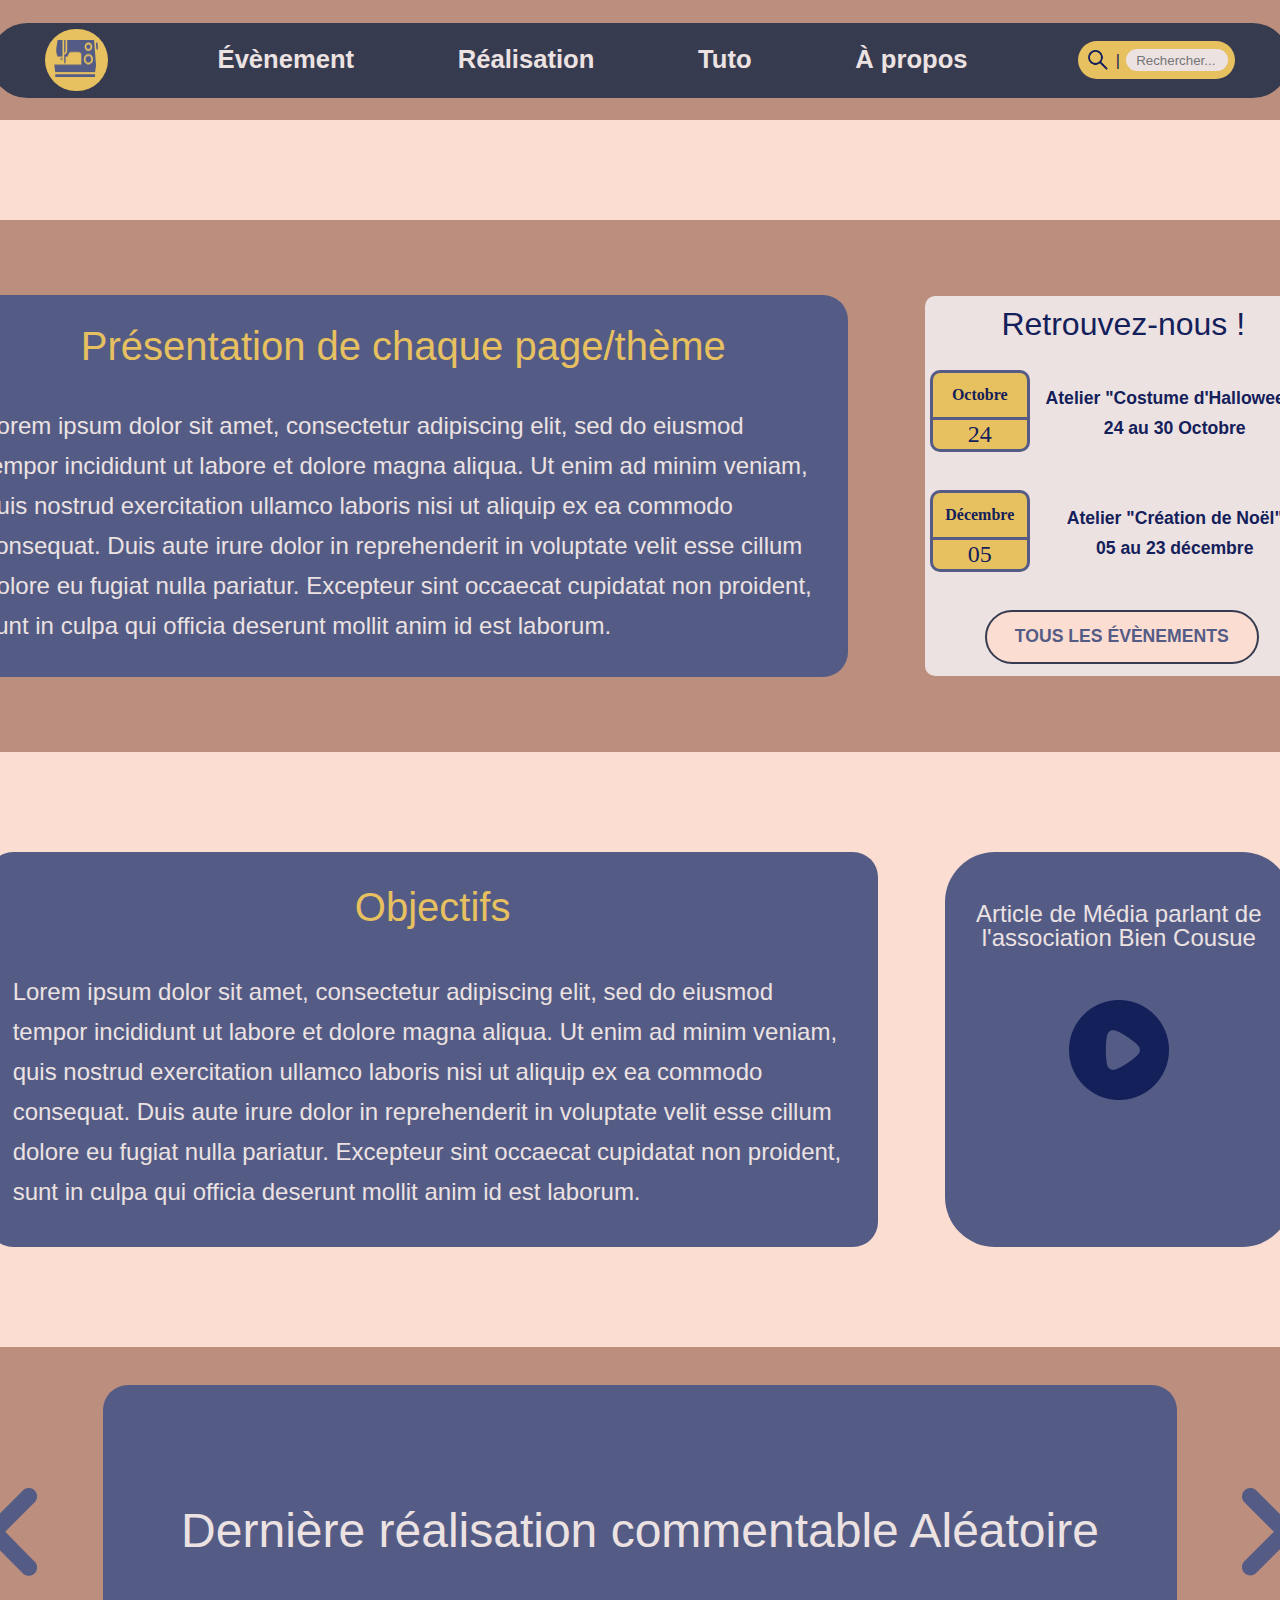
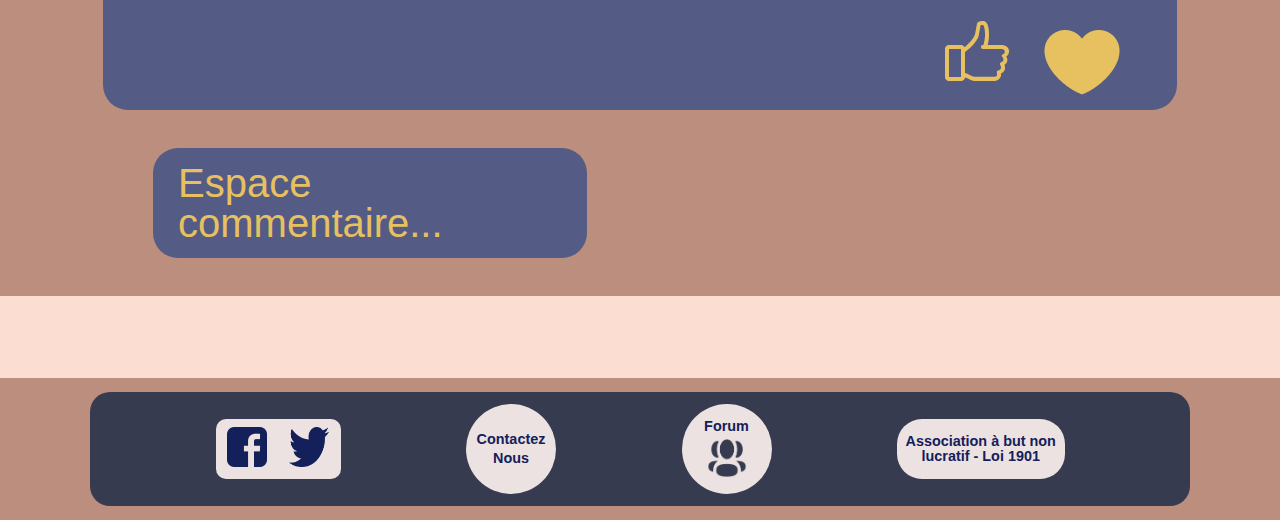
==== commit 86eb013b: "encore des reglages" ====
--- a/index.html
+++ b/index.html
@@ -58,7 +58,7 @@
       </div>
     </nav>
   </header>
-  <main>
+  <main class="main_hauteur">
     <section id="bloc_desc">
       <div id="presentation">
         <h1 class="text_gold">
@@ -71,7 +71,7 @@
           aliquip ex ea commodo consequat. Duis aute irure dolor in
           reprehenderit in voluptate velit esse cillum dolore eu fugiat nulla
           pariatur. Excepteur sint occaecat cupidatat non proident, sunt in
-          culpa qui officia deserunt mollit anim id est laborum. 
+          culpa qui officia deserunt mollit anim id est laborum.
         </p>
       </div>
       <div id="calendrier">
@@ -96,10 +96,12 @@
             <p>05 au 23 décembre</p>
           </div>
         </div>
-        <a href="evenements/even_NosAteliers.html#anchor1-even_exep">
-          <div id="tous_les_evenements"><P>TOUS LES ÉVÈNEMENTS</P>
-          </div>
-        </a>
+
+        <div id="tous_les_evenements">
+          <a href="evenements/even_NosAteliers.html#anchor1-even_exep">
+            <p>TOUS LES ÉVÈNEMENTS</p>
+          </a>
+        </div>
       </div>
     </section>
 
@@ -122,7 +124,7 @@
         </p>
         <div id="bouton_play">
           <a href="">
-          <img src="assets/img/Play.png" id="bouton_bouton_play" alt="icone de lecteur video" /></a>
+            <img src="assets/img/Play.png" id="bouton_bouton_play" alt="icone de lecteur video" /></a>
         </div>
       </div>
     </section>
--- a/assets/style.css
+++ b/assets/style.css
@@ -431,7 +431,6 @@
   display: flex;
   flex-direction: column;
   justify-content: center;
-
 }
 
 #calendrier h2 {
@@ -470,7 +469,6 @@
 .calendrie_titre1 {
   grid-area: calendrie_titre1;
   margin-top: 20px;
-
 }
 
 .debut_evenement1 {
@@ -488,7 +486,6 @@
 .calendrie_titre2 {
   grid-area: calendrie_titre2;
   margin-top: 20px;
-
 }
 
 .debut_evenement2 {
@@ -508,13 +505,21 @@
   height: 50px;
   background-color: var(--primary-light);
   margin-left: 60px;
-  font-family: 'inter', 'sans serif';
+  font-family: "inter", "sans serif";
   font-size: 1.1em;
   color: var(--secondary-light);
   display: flex;
   justify-content: center;
   align-items: center;
   font-weight: bold;
+}
+
+#tous_les_evenements>a {
+  width: 100%;
+  height: 100%;
+  display: flex;
+  justify-content: center;
+  align-items: center;
 }
 
 #mois,
@@ -529,7 +534,6 @@
   color: var(--secondary-dark);
   font-weight: bold;
   border: 3px solid var(--secondary-light);
-
 }
 
 #mois_date,
@@ -544,7 +548,6 @@
   font-family: "inter", "sans serif";
   color: var(--secondary-dark);
   border: 3px solid var(--secondary-light);
-
 }
 
 #objectifs {
@@ -591,6 +594,7 @@
   height: 549px;
   background-color: var(--primary-color);
   margin-top: 100px;
+  margin-bottom: 82px;
   display: flex;
   justify-content: space-evenly;
   align-items: center;
@@ -819,6 +823,11 @@
     width: 390px;
   }
 
+  .main_hauteur {
+    height: 982px;
+    width: 390px;
+  }
+
   #bloc_desc {
     position: relative;
     background-color: var(--primary-light);
@@ -852,7 +861,6 @@
     justify-content: space-between;
     left: 205px;
     top: 226px;
-
   }
 
   #calendrier h2 {
@@ -880,20 +888,16 @@
 
   .calendrie_titre1 {
     margin-top: 8px;
-
   }
 
   .calendrie_titre2 {
     margin-top: 8px;
-
-  }
-
+  }
 
   .tableau_calendrier div p {
     font-size: 0.45em;
     font-weight: bold;
   }
-
 
   #tous_les_evenements {
     border: 2px solid var(--secondary-color);
@@ -902,15 +906,20 @@
     height: 18px;
     background-color: var(--primary-light);
     margin-left: 35px;
-    font-family: 'inter', 'sans serif';
+    font-family: "inter", "sans serif";
     font-size: 0.4em;
     color: var(--secondary-light);
+
+    font-weight: bold;
+    margin-bottom: 5px;
+  }
+
+  #tous_les_evenements>a {
+    width: 100%;
+    height: 100%;
     display: flex;
     justify-content: center;
     align-items: center;
-    font-weight: bold;
-    margin-bottom: 5px;
-
   }
 
   #mois,
@@ -920,7 +929,6 @@
     font-size: 0.37em;
     border-radius: 5px 5px 0px 0px;
     border: 2px solid var(--secondary-light);
-
   }
 
   #mois_date,
@@ -931,7 +939,6 @@
     margin-top: -5px;
     font-size: 0.5em;
     border: 2px solid var(--secondary-light);
-
   }
 
   .text_gold {
